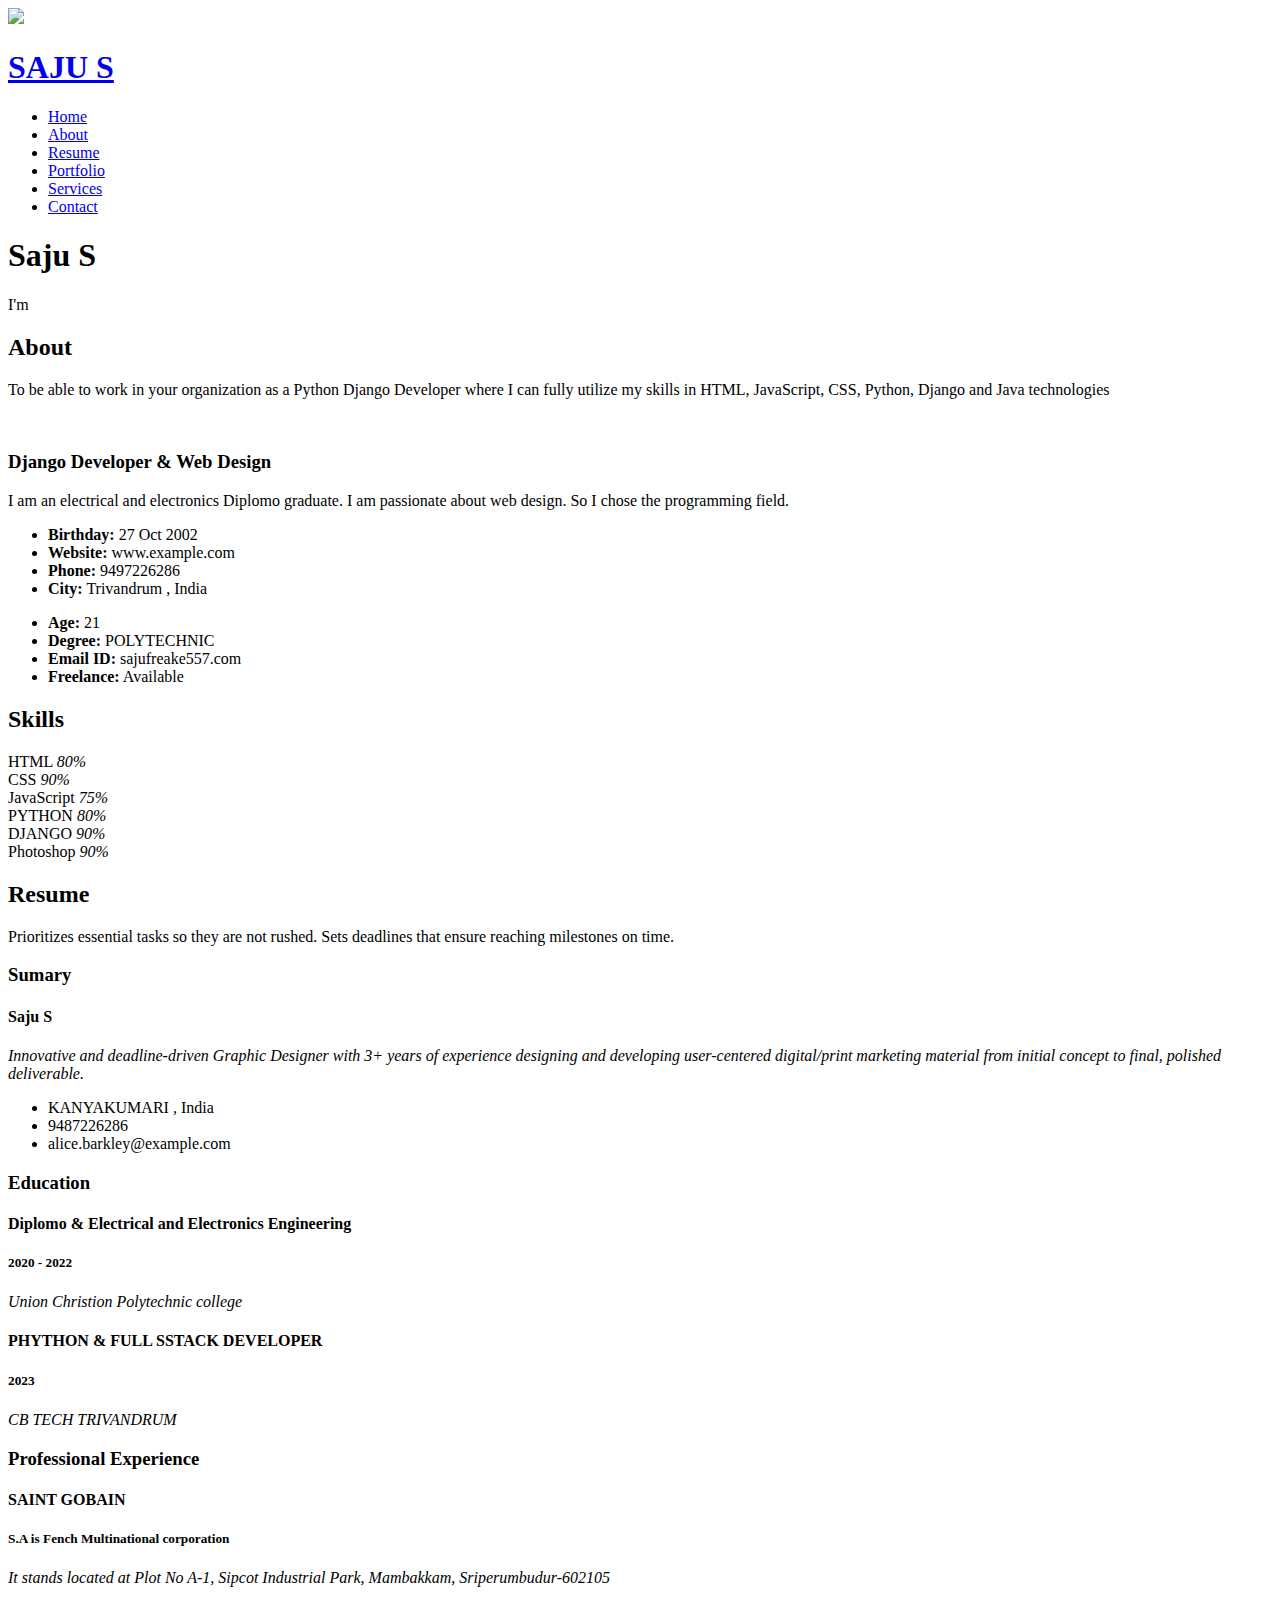
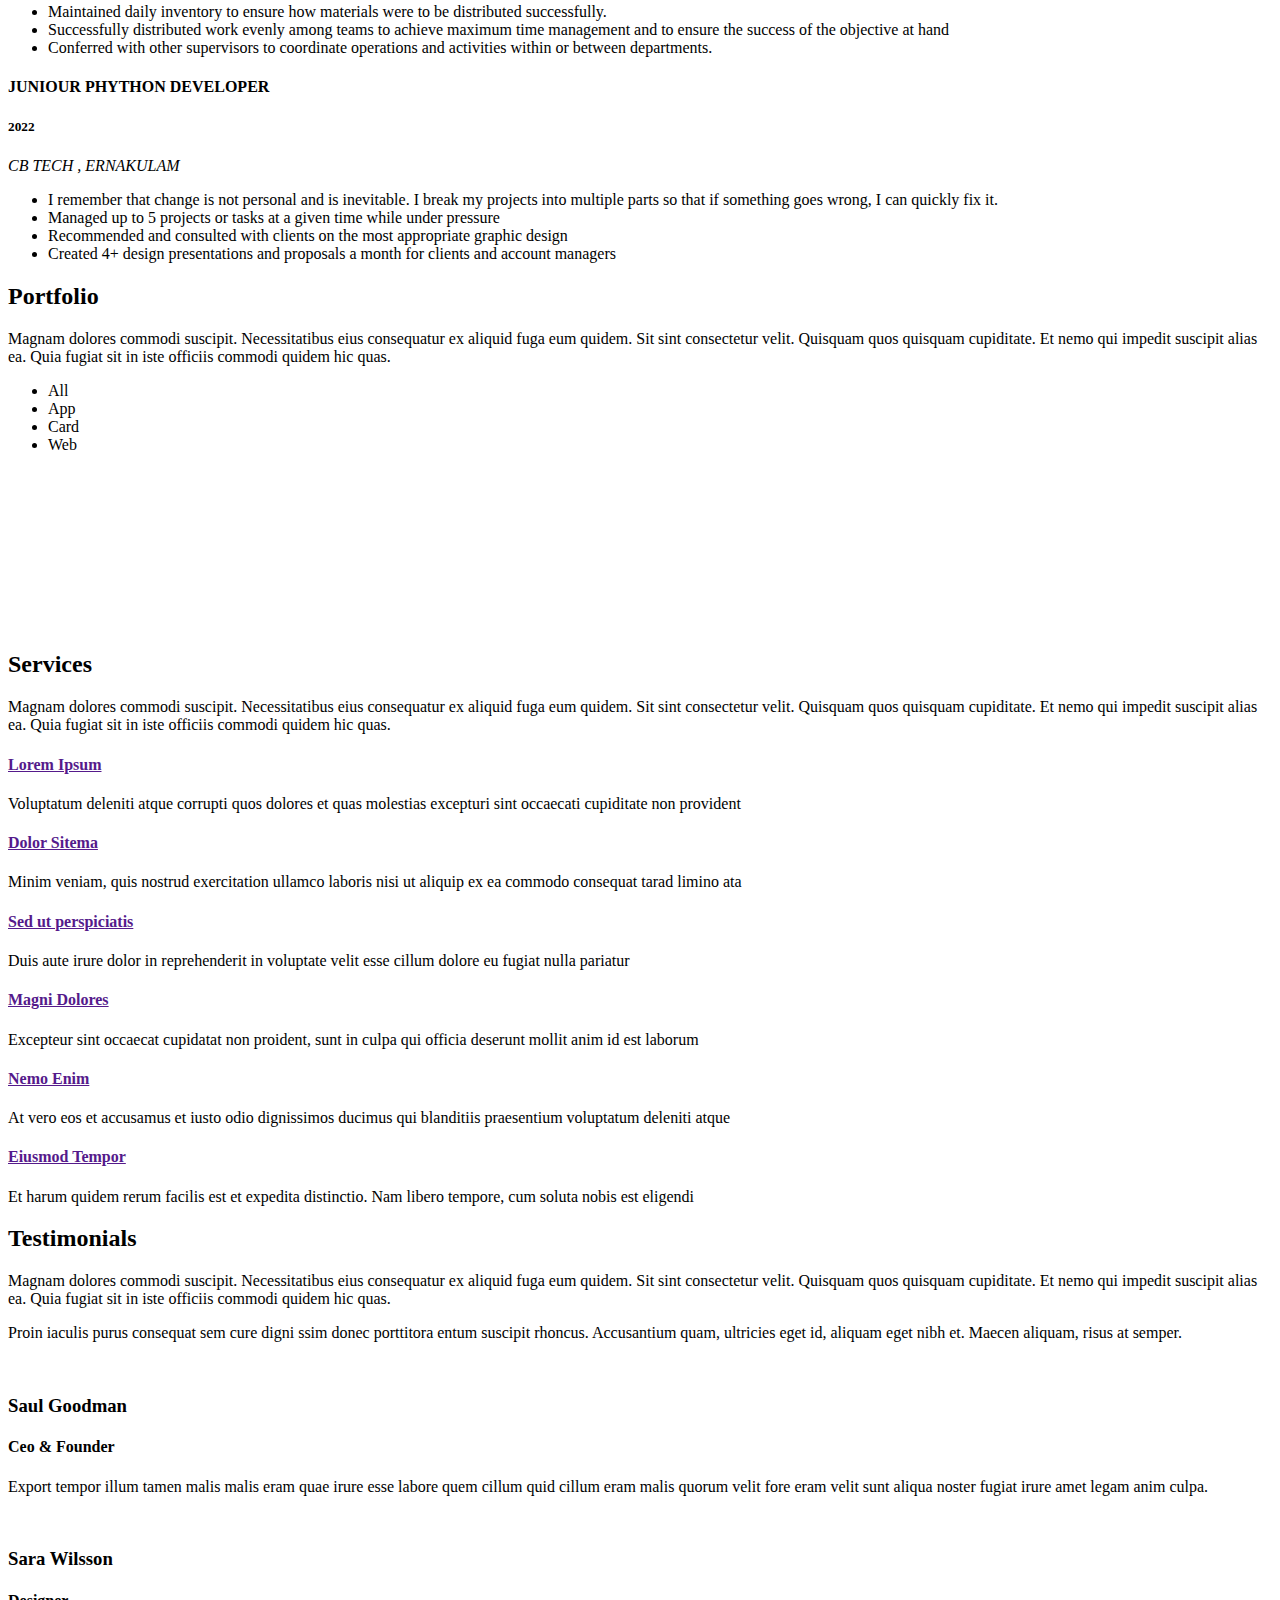
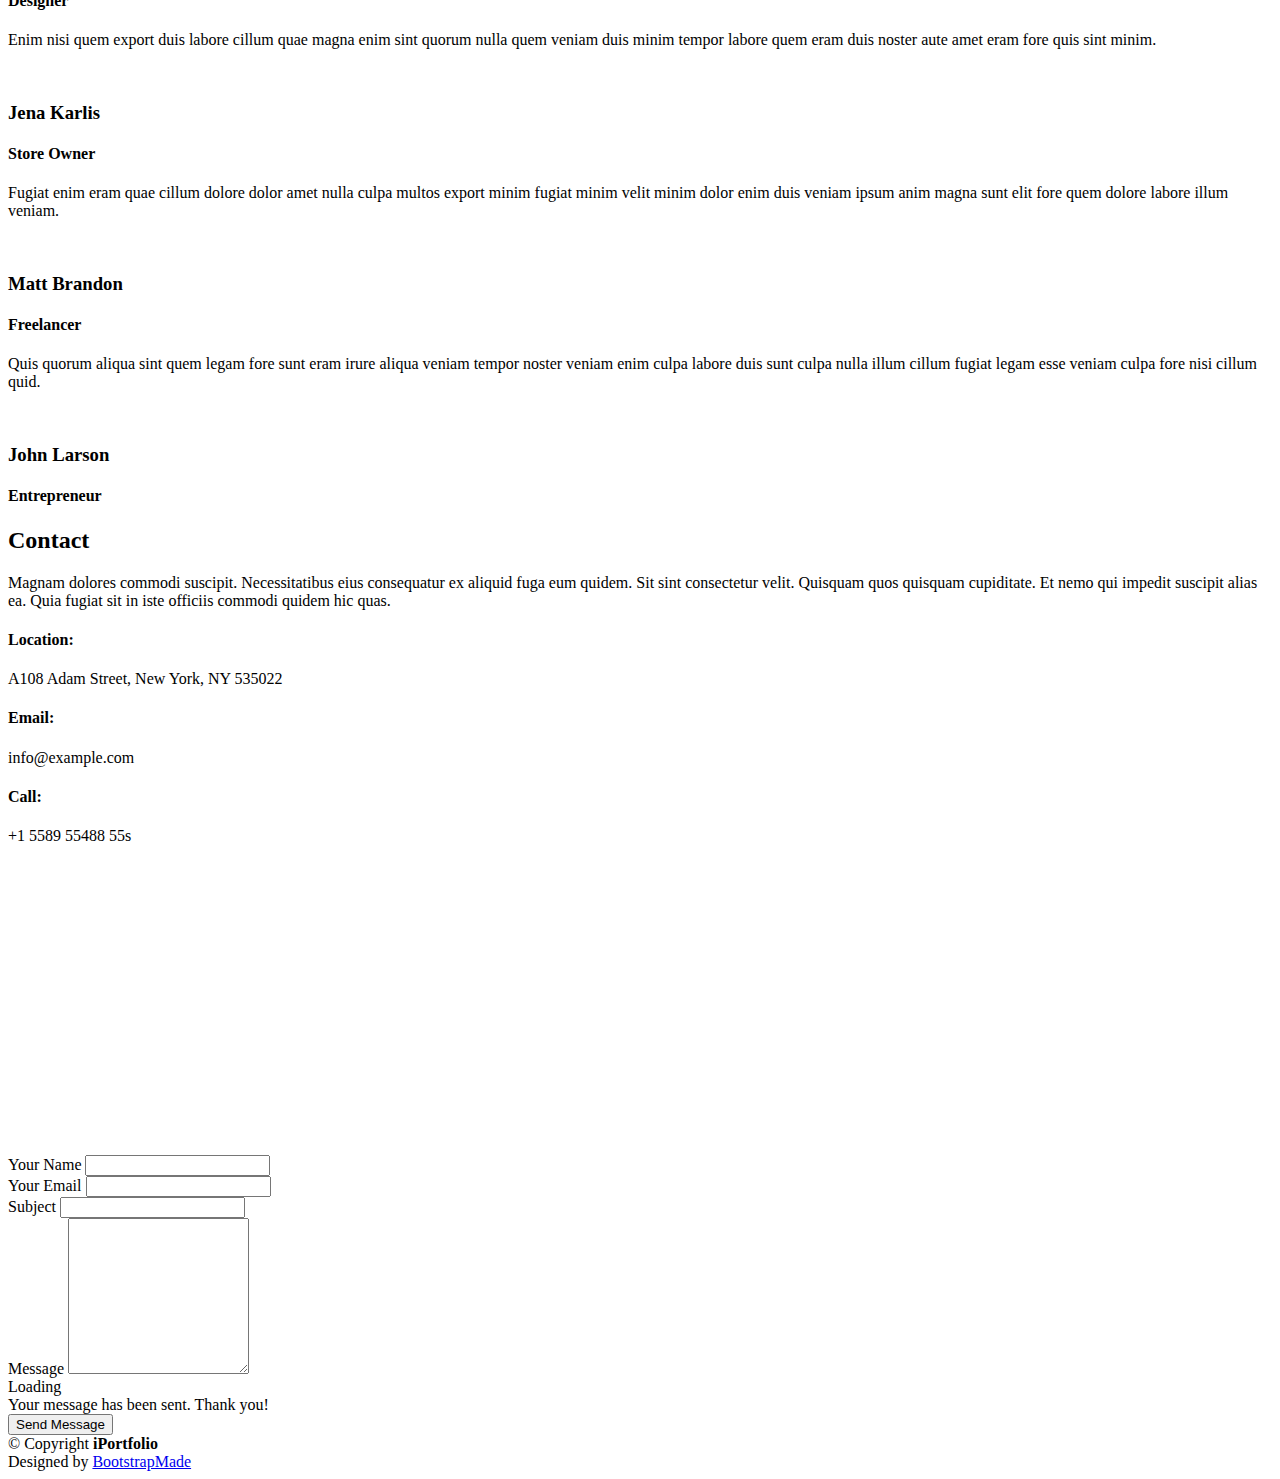
==== index.html @ db59ed8b "Update index.html" ====
<!DOCTYPE html>
<html lang="en">

<head>
  <meta charset="utf-8">
  <meta content="width=device-width, initial-scale=1.0" name="viewport">

  <title>Saju webpage</title>
  <meta content="" name="description">
  <meta content="" name="keywords">

  <!-- Favicons -->
  <link href="assets/img/favicon.png" rel="icon">
  <link href="assets/img/apple-touch-icon.png" rel="apple-touch-icon">

  <!-- Google Fonts -->
  <link href="https://fonts.googleapis.com/css?family=Open+Sans:300,300i,400,400i,600,600i,700,700i|Raleway:300,300i,400,400i,500,500i,600,600i,700,700i|Poppins:300,300i,400,400i,500,500i,600,600i,700,700i" rel="stylesheet">

  <!-- Vendor CSS Files -->
  <link href="assets/vendor/aos/aos.css" rel="stylesheet">
  <link href="assets/vendor/bootstrap/css/bootstrap.min.css" rel="stylesheet">
  <link href="assets/vendor/bootstrap-icons/bootstrap-icons.css" rel="stylesheet">
  <link href="assets/vendor/boxicons/css/boxicons.min.css" rel="stylesheet">
  <link href="assets/vendor/glightbox/css/glightbox.min.css" rel="stylesheet">
  <link href="assets/vendor/swiper/swiper-bundle.min.css" rel="stylesheet">

  <!-- Template Main CSS File -->
  <link href="assets/css/style.css" rel="stylesheet">

  <!-- =======================================================
  * Template Name: iPortfolio
  * Updated: Mar 10 2023 with Bootstrap v5.2.3
  * Template URL: https://bootstrapmade.com/iportfolio-bootstrap-portfolio-websites-template/
  * Author: BootstrapMade.com
  * License: https://bootstrapmade.com/license/
  ======================================================== -->
</head>

<body>

  <!-- ======= Mobile nav toggle button ======= -->
  <i class="bi bi-list mobile-nav-toggle d-xl-none"></i>

  <!-- ======= Header ======= -->
  <header id="header">
    <div class="d-flex flex-column">

      <div class="profile">
        <img src="pic6.jpg" class="img-fluid rounded-circle">
        <h1 class="text-light"><a href="index.html">SAJU S</a></h1>
        <div class="social-links mt-3 text-center">
          <a href="#" class="twitter"><i class="bx bxl-twitter"></i></a>
          <a href="#" class="facebook"><i class="bx bxl-facebook"></i></a>
          <a href="#" class="instagram"><i class="bx bxl-instagram"></i></a>
          <a href="#" class="google-plus"><i class="bx bxl-skype"></i></a>
          <a href="#" class="linkedin"><i class="bx bxl-linkedin"></i></a>
        </div>
      </div>

      <nav id="navbar" class="nav-menu navbar">
        <ul>
          <li><a href="#hero" class="nav-link scrollto active"><i class="bx bx-home"></i> <span>Home</span></a></li>
          <li><a href="#about" class="nav-link scrollto"><i class="bx bx-user"></i> <span>About</span></a></li>
          <li><a href="#resume" class="nav-link scrollto"><i class="bx bx-file-blank"></i> <span>Resume</span></a></li>
          <li><a href="#portfolio" class="nav-link scrollto"><i class="bx bx-book-content"></i> <span>Portfolio</span></a></li>
          <li><a href="#services" class="nav-link scrollto"><i class="bx bx-server"></i> <span>Services</span></a></li>
          <li><a href="#contact" class="nav-link scrollto"><i class="bx bx-envelope"></i> <span>Contact</span></a></li>
        </ul>
      </nav><!-- .nav-menu -->
    </div>
  </header><!-- End Header -->

  <!-- ======= Hero Section ======= -->
  <section id="hero" class="d-flex flex-column justify-content-center align-items-center">
    <div class="hero-container" data-aos="fade-in">
      <h1>Saju S</h1>
      <p>I'm <span class="typed" data-typed-items="Designer, Developer, Freelancer, Photographer"></span></p>
    </div>
  </section><!-- End Hero -->

  <main id="main">

    <!-- ======= About Section ======= -->
    <section id="about" class="about">
      <div class="container">

        <div class="section-title">
          <h2>About</h2>
          <p>To be able to work in your organization as a Python Django Developer where I can fully utilize my skills in HTML, JavaScript, CSS, Python, Django and Java technologies</p></div>

        <div class="row">
          <div class="col-lg-4" data-aos="fade-right">
            <img src="assets/img/img1.JPG" class="img-fluid" alt="">
          </div>
          <div class="col-lg-8 pt-4 pt-lg-0 content" data-aos="fade-left">
            <h3>Django Developer &amp; Web Design </h3>
            <p class="fst-italic">
              I am an electrical and electronics Diplomo graduate. I am passionate about web design. So I chose the programming field.
            </p>
            <div class="row">
              <div class="col-lg-6">
                <ul>
                  <li><i class="bi bi-chevron-right"></i> <strong>Birthday:</strong> <span>27 Oct 2002</span></li>
                  <li><i class="bi bi-chevron-right"></i> <strong>Website:</strong> <span>www.example.com</span></li>
                  <li><i class="bi bi-chevron-right"></i> <strong>Phone:</strong> <span>9497226286</span></li>
                  <li><i class="bi bi-chevron-right"></i> <strong>City:</strong> <span>Trivandrum , India</span></li>
                </ul>
              </div>
              <div class="col-lg-6">
                <ul>
                  <li><i class="bi bi-chevron-right"></i> <strong>Age:</strong> <span>21</span></li>
                  <li><i class="bi bi-chevron-right"></i> <strong>Degree:</strong> <span>POLYTECHNIC</span></li>
                  <li><i class="bi bi-chevron-right"></i> <strong>Email ID:</strong> <span>sajufreake557.com</span></li>
                  <li><i class="bi bi-chevron-right"></i> <strong>Freelance:</strong> <span>Available</span></li>
                </ul>
              </div>
            </div>
          
          </div>
        </div>

      </div>
    </section><!-- End About Section -->

    
    <!-- ======= Skills Section ======= -->
    <section id="skills" class="skills section-bg">
      <div class="container">

        <div class="section-title">
          <h2>Skills</h2>
                    </div>

        <div class="row skills-content">

          <div class="col-lg-6" data-aos="fade-up">

            <div class="progress">
              <span class="skill">HTML <i class="val">80%</i></span>
              <div class="progress-bar-wrap">
                <div class="progress-bar" role="progressbar" aria-valuenow="100" aria-valuemin="0" aria-valuemax="100"></div>
              </div>
            </div>

            <div class="progress">
              <span class="skill">CSS <i class="val">90%</i></span>
              <div class="progress-bar-wrap">
                <div class="progress-bar" role="progressbar" aria-valuenow="90" aria-valuemin="0" aria-valuemax="100"></div>
              </div>
            </div>

            <div class="progress">
              <span class="skill">JavaScript <i class="val">75%</i></span>
              <div class="progress-bar-wrap">
                <div class="progress-bar" role="progressbar" aria-valuenow="75" aria-valuemin="0" aria-valuemax="100"></div>
              </div>
            </div>

          </div>

          <div class="col-lg-6" data-aos="fade-up" data-aos-delay="100">

            <div class="progress">
              <span class="skill">PYTHON <i class="val">80%</i></span>
              <div class="progress-bar-wrap">
                <div class="progress-bar" role="progressbar" aria-valuenow="80" aria-valuemin="0" aria-valuemax="100"></div>
              </div>
            </div>

            <div class="progress">
              <span class="skill">DJANGO <i class="val">90%</i></span>
              <div class="progress-bar-wrap">
                <div class="progress-bar" role="progressbar" aria-valuenow="90" aria-valuemin="0" aria-valuemax="100"></div>
              </div>
            </div>

            <div class="progress">
              <span class="skill">Photoshop <i class="val">90%</i></span>
              <div class="progress-bar-wrap">
                <div class="progress-bar" role="progressbar" aria-valuenow="55" aria-valuemin="0" aria-valuemax="100"></div>
              </div>
            </div>

          </div>

        </div>

      </div>
    </section><!-- End Skills Section -->

    <!-- ======= Resume Section ======= -->
    <section id="resume" class="resume">
      <div class="container">

        <div class="section-title">
          <h2>Resume</h2>
          <p>Prioritizes essential tasks so they are not rushed. Sets deadlines that ensure reaching milestones on time. </p></div>
        <div class="row">
          <div class="col-lg-6" data-aos="fade-up">
            <h3 class="resume-title">Sumary</h3>
            <div class="resume-item pb-0">
              <h4>Saju S</h4>
              <p><em>Innovative and deadline-driven Graphic Designer with 3+ years of experience designing and developing user-centered digital/print marketing material from initial concept to final, polished deliverable.</em></p>
              <ul>
                <li> KANYAKUMARI , India</li>
                <li> 9487226286</li>
                <li>alice.barkley@example.com</li>
              </ul>
            </div>

            <h3 class="resume-title">Education</h3>
            <div class="resume-item">
              <h4> Diplomo &amp; Electrical and Electronics Engineering</h4>
              <h5>2020 - 2022 </h5>
              <p><em>Union Christion Polytechnic college </em></p>
              </div>
            <div class="resume-item">
              <h4>PHYTHON &amp; FULL SSTACK DEVELOPER  </h4>
              <h5>2023</h5>
              <p><em> CB TECH TRIVANDRUM</em></p>
                    </div>
          </div>
          <div class="col-lg-6" data-aos="fade-up" data-aos-delay="100">
            <h3 class="resume-title">Professional Experience</h3>
            <div class="resume-item">
              <h4>SAINT GOBAIN </h4>
              <h5>S.A is Fench Multinational corporation</h5>
              <p><em> It stands located at Plot No A-1, Sipcot Industrial Park, Mambakkam, Sriperumbudur-602105</em></p>
              <ul>
                <li>Maintained daily inventory to ensure how materials were to be distributed successfully.</li>
                <li>Successfully distributed work evenly among teams to achieve maximum time management and to ensure the success of the objective at hand </li>
                <li>Conferred with other supervisors to coordinate operations and activities within or between departments.</li>
              </ul>
            </div>
            <div class="resume-item">
              <h4>JUNIOUR PHYTHON DEVELOPER</h4>
              <h5>2022</h5>
              <p><em>CB TECH , ERNAKULAM </em></p>
              <ul>
                <li>I remember that change is not personal and is inevitable. I break my projects into multiple parts so that if something goes wrong, I can quickly fix it.</li>
                <li>Managed up to 5 projects or tasks at a given time while under pressure</li>
                <li>Recommended and consulted with clients on the most appropriate graphic design</li>
                <li>Created 4+ design presentations and proposals a month for clients and account managers</li>
              </ul>
            </div>
          </div>
        </div>

      </div>
    </section><!-- End Resume Section -->

    <!-- ======= Portfolio Section ======= -->
    <section id="portfolio" class="portfolio section-bg">
      <div class="container">

        <div class="section-title">
          <h2>Portfolio</h2>
          <p>Magnam dolores commodi suscipit. Necessitatibus eius consequatur ex aliquid fuga eum quidem. Sit sint consectetur velit. Quisquam quos quisquam cupiditate. Et nemo qui impedit suscipit alias ea. Quia fugiat sit in iste officiis commodi quidem hic quas.</p>
        </div>

        <div class="row" data-aos="fade-up">
          <div class="col-lg-12 d-flex justify-content-center">
            <ul id="portfolio-flters">
              <li data-filter="*" class="filter-active">All</li>
              <li data-filter=".filter-app">App</li>
              <li data-filter=".filter-card">Card</li>
              <li data-filter=".filter-web">Web</li>
            </ul>
          </div>
        </div>

        <div class="row portfolio-container" data-aos="fade-up" data-aos-delay="100">

          <div class="col-lg-4 col-md-6 portfolio-item filter-app">
            <div class="portfolio-wrap">
              <img src="assets/img/portfolio/portfolio-1.jpg" class="img-fluid" alt="">
              <div class="portfolio-links">
                <a href="assets/img/portfolio/portfolio-1.jpg" data-gallery="portfolioGallery" class="portfolio-lightbox" title="App 1"><i class="bx bx-plus"></i></a>
                <a href="portfolio-details.html" title="More Details"><i class="bx bx-link"></i></a>
              </div>
            </div>
          </div>

          <div class="col-lg-4 col-md-6 portfolio-item filter-web">
            <div class="portfolio-wrap">
              <img src="assets/img/portfolio/portfolio-2.jpg" class="img-fluid" alt="">
              <div class="portfolio-links">
                <a href="assets/img/portfolio/portfolio-2.jpg" data-gallery="portfolioGallery" class="portfolio-lightbox" title="Web 3"><i class="bx bx-plus"></i></a>
                <a href="portfolio-details.html" title="More Details"><i class="bx bx-link"></i></a>
              </div>
            </div>
          </div>

          <div class="col-lg-4 col-md-6 portfolio-item filter-app">
            <div class="portfolio-wrap">
              <img src="assets/img/portfolio/portfolio-3.jpg" class="img-fluid" alt="">
              <div class="portfolio-links">
                <a href="assets/img/portfolio/portfolio-3.jpg" data-gallery="portfolioGallery" class="portfolio-lightbox" title="App 2"><i class="bx bx-plus"></i></a>
                <a href="portfolio-details.html" title="More Details"><i class="bx bx-link"></i></a>
              </div>
            </div>
          </div>

          <div class="col-lg-4 col-md-6 portfolio-item filter-card">
            <div class="portfolio-wrap">
              <img src="assets/img/portfolio/portfolio-4.jpg" class="img-fluid" alt="">
              <div class="portfolio-links">
                <a href="assets/img/portfolio/portfolio-4.jpg" data-gallery="portfolioGallery" class="portfolio-lightbox" title="Card 2"><i class="bx bx-plus"></i></a>
                <a href="portfolio-details.html" title="More Details"><i class="bx bx-link"></i></a>
              </div>
            </div>
          </div>

          <div class="col-lg-4 col-md-6 portfolio-item filter-web">
            <div class="portfolio-wrap">
              <img src="assets/img/portfolio/portfolio-5.jpg" class="img-fluid" alt="">
              <div class="portfolio-links">
                <a href="assets/img/portfolio/portfolio-5.jpg" data-gallery="portfolioGallery" class="portfolio-lightbox" title="Web 2"><i class="bx bx-plus"></i></a>
                <a href="portfolio-details.html" title="More Details"><i class="bx bx-link"></i></a>
              </div>
            </div>
          </div>

          <div class="col-lg-4 col-md-6 portfolio-item filter-app">
            <div class="portfolio-wrap">
              <img src="assets/img/portfolio/portfolio-6.jpg" class="img-fluid" alt="">
              <div class="portfolio-links">
                <a href="assets/img/portfolio/portfolio-6.jpg" data-gallery="portfolioGallery" class="portfolio-lightbox" title="App 3"><i class="bx bx-plus"></i></a>
                <a href="portfolio-details.html" title="More Details"><i class="bx bx-link"></i></a>
              </div>
            </div>
          </div>

          <div class="col-lg-4 col-md-6 portfolio-item filter-card">
            <div class="portfolio-wrap">
              <img src="assets/img/portfolio/portfolio-7.jpg" class="img-fluid" alt="">
              <div class="portfolio-links">
                <a href="assets/img/portfolio/portfolio-7.jpg" data-gallery="portfolioGallery" class="portfolio-lightbox" title="Card 1"><i class="bx bx-plus"></i></a>
                <a href="portfolio-details.html" title="More Details"><i class="bx bx-link"></i></a>
              </div>
            </div>
          </div>

          <div class="col-lg-4 col-md-6 portfolio-item filter-card">
            <div class="portfolio-wrap">
              <img src="assets/img/portfolio/portfolio-8.jpg" class="img-fluid" alt="">
              <div class="portfolio-links">
                <a href="assets/img/portfolio/portfolio-8.jpg" data-gallery="portfolioGallery" class="portfolio-lightbox" title="Card 3"><i class="bx bx-plus"></i></a>
                <a href="portfolio-details.html" title="More Details"><i class="bx bx-link"></i></a>
              </div>
            </div>
          </div>

          <div class="col-lg-4 col-md-6 portfolio-item filter-web">
            <div class="portfolio-wrap">
              <img src="assets/img/portfolio/portfolio-9.jpg" class="img-fluid" alt="">
              <div class="portfolio-links">
                <a href="assets/img/portfolio/portfolio-9.jpg" data-gallery="portfolioGallery" class="portfolio-lightbox" title="Web 3"><i class="bx bx-plus"></i></a>
                <a href="portfolio-details.html" title="More Details"><i class="bx bx-link"></i></a>
              </div>
            </div>
          </div>

        </div>

      </div>
    </section><!-- End Portfolio Section -->

    <!-- ======= Services Section ======= -->
    <section id="services" class="services">
      <div class="container">

        <div class="section-title">
          <h2>Services</h2>
          <p>Magnam dolores commodi suscipit. Necessitatibus eius consequatur ex aliquid fuga eum quidem. Sit sint consectetur velit. Quisquam quos quisquam cupiditate. Et nemo qui impedit suscipit alias ea. Quia fugiat sit in iste officiis commodi quidem hic quas.</p>
        </div>

        <div class="row">
          <div class="col-lg-4 col-md-6 icon-box" data-aos="fade-up">
            <div class="icon"><i class="bi bi-briefcase"></i></div>
            <h4 class="title"><a href="">Lorem Ipsum</a></h4>
            <p class="description">Voluptatum deleniti atque corrupti quos dolores et quas molestias excepturi sint occaecati cupiditate non provident</p>
          </div>
          <div class="col-lg-4 col-md-6 icon-box" data-aos="fade-up" data-aos-delay="100">
            <div class="icon"><i class="bi bi-card-checklist"></i></div>
            <h4 class="title"><a href="">Dolor Sitema</a></h4>
            <p class="description">Minim veniam, quis nostrud exercitation ullamco laboris nisi ut aliquip ex ea commodo consequat tarad limino ata</p>
          </div>
          <div class="col-lg-4 col-md-6 icon-box" data-aos="fade-up" data-aos-delay="200">
            <div class="icon"><i class="bi bi-bar-chart"></i></div>
            <h4 class="title"><a href="">Sed ut perspiciatis</a></h4>
            <p class="description">Duis aute irure dolor in reprehenderit in voluptate velit esse cillum dolore eu fugiat nulla pariatur</p>
          </div>
          <div class="col-lg-4 col-md-6 icon-box" data-aos="fade-up" data-aos-delay="300">
            <div class="icon"><i class="bi bi-binoculars"></i></div>
            <h4 class="title"><a href="">Magni Dolores</a></h4>
            <p class="description">Excepteur sint occaecat cupidatat non proident, sunt in culpa qui officia deserunt mollit anim id est laborum</p>
          </div>
          <div class="col-lg-4 col-md-6 icon-box" data-aos="fade-up" data-aos-delay="400">
            <div class="icon"><i class="bi bi-brightness-high"></i></div>
            <h4 class="title"><a href="">Nemo Enim</a></h4>
            <p class="description">At vero eos et accusamus et iusto odio dignissimos ducimus qui blanditiis praesentium voluptatum deleniti atque</p>
          </div>
          <div class="col-lg-4 col-md-6 icon-box" data-aos="fade-up" data-aos-delay="500">
            <div class="icon"><i class="bi bi-calendar4-week"></i></div>
            <h4 class="title"><a href="">Eiusmod Tempor</a></h4>
            <p class="description">Et harum quidem rerum facilis est et expedita distinctio. Nam libero tempore, cum soluta nobis est eligendi</p>
          </div>
        </div>

      </div>
    </section><!-- End Services Section -->

    <!-- ======= Testimonials Section ======= -->
    <section id="testimonials" class="testimonials section-bg">
      <div class="container">

        <div class="section-title">
          <h2>Testimonials</h2>
          <p>Magnam dolores commodi suscipit. Necessitatibus eius consequatur ex aliquid fuga eum quidem. Sit sint consectetur velit. Quisquam quos quisquam cupiditate. Et nemo qui impedit suscipit alias ea. Quia fugiat sit in iste officiis commodi quidem hic quas.</p>
        </div>

        <div class="testimonials-slider swiper" data-aos="fade-up" data-aos-delay="100">
          <div class="swiper-wrapper">

            <div class="swiper-slide">
              <div class="testimonial-item" data-aos="fade-up">
                <p>
                  <i class="bx bxs-quote-alt-left quote-icon-left"></i>
                  Proin iaculis purus consequat sem cure digni ssim donec porttitora entum suscipit rhoncus. Accusantium quam, ultricies eget id, aliquam eget nibh et. Maecen aliquam, risus at semper.
                  <i class="bx bxs-quote-alt-right quote-icon-right"></i>
                </p>
                <img src="assets/img/testimonials/testimonials-1.jpg" class="testimonial-img" alt="">
                <h3>Saul Goodman</h3>
                <h4>Ceo &amp; Founder</h4>
              </div>
            </div><!-- End testimonial item -->

            <div class="swiper-slide">
              <div class="testimonial-item" data-aos="fade-up" data-aos-delay="100">
                <p>
                  <i class="bx bxs-quote-alt-left quote-icon-left"></i>
                  Export tempor illum tamen malis malis eram quae irure esse labore quem cillum quid cillum eram malis quorum velit fore eram velit sunt aliqua noster fugiat irure amet legam anim culpa.
                  <i class="bx bxs-quote-alt-right quote-icon-right"></i>
                </p>
                <img src="assets/img/testimonials/testimonials-2.jpg" class="testimonial-img" alt="">
                <h3>Sara Wilsson</h3>
                <h4>Designer</h4>
              </div>
            </div><!-- End testimonial item -->

            <div class="swiper-slide">
              <div class="testimonial-item" data-aos="fade-up" data-aos-delay="200">
                <p>
                  <i class="bx bxs-quote-alt-left quote-icon-left"></i>
                  Enim nisi quem export duis labore cillum quae magna enim sint quorum nulla quem veniam duis minim tempor labore quem eram duis noster aute amet eram fore quis sint minim.
                  <i class="bx bxs-quote-alt-right quote-icon-right"></i>
                </p>
                <img src="assets/img/testimonials/testimonials-3.jpg" class="testimonial-img" alt="">
                <h3>Jena Karlis</h3>
                <h4>Store Owner</h4>
              </div>
            </div><!-- End testimonial item -->

            <div class="swiper-slide">
              <div class="testimonial-item" data-aos="fade-up" data-aos-delay="300">
                <p>
                  <i class="bx bxs-quote-alt-left quote-icon-left"></i>
                  Fugiat enim eram quae cillum dolore dolor amet nulla culpa multos export minim fugiat minim velit minim dolor enim duis veniam ipsum anim magna sunt elit fore quem dolore labore illum veniam.
                  <i class="bx bxs-quote-alt-right quote-icon-right"></i>
                </p>
                <img src="assets/img/testimonials/testimonials-4.jpg" class="testimonial-img" alt="">
                <h3>Matt Brandon</h3>
                <h4>Freelancer</h4>
              </div>
            </div><!-- End testimonial item -->

            <div class="swiper-slide">
              <div class="testimonial-item" data-aos="fade-up" data-aos-delay="400">
                <p>
                  <i class="bx bxs-quote-alt-left quote-icon-left"></i>
                  Quis quorum aliqua sint quem legam fore sunt eram irure aliqua veniam tempor noster veniam enim culpa labore duis sunt culpa nulla illum cillum fugiat legam esse veniam culpa fore nisi cillum quid.
                  <i class="bx bxs-quote-alt-right quote-icon-right"></i>
                </p>
                <img src="assets/img/testimonials/testimonials-5.jpg" class="testimonial-img" alt="">
                <h3>John Larson</h3>
                <h4>Entrepreneur</h4>
              </div>
            </div><!-- End testimonial item -->

          </div>
          <div class="swiper-pagination"></div>
        </div>

      </div>
    </section><!-- End Testimonials Section -->

    <!-- ======= Contact Section ======= -->
    <section id="contact" class="contact">
      <div class="container">

        <div class="section-title">
          <h2>Contact</h2>
          <p>Magnam dolores commodi suscipit. Necessitatibus eius consequatur ex aliquid fuga eum quidem. Sit sint consectetur velit. Quisquam quos quisquam cupiditate. Et nemo qui impedit suscipit alias ea. Quia fugiat sit in iste officiis commodi quidem hic quas.</p>
        </div>

        <div class="row" data-aos="fade-in">

          <div class="col-lg-5 d-flex align-items-stretch">
            <div class="info">
              <div class="address">
                <i class="bi bi-geo-alt"></i>
                <h4>Location:</h4>
                <p>A108 Adam Street, New York, NY 535022</p>
              </div>

              <div class="email">
                <i class="bi bi-envelope"></i>
                <h4>Email:</h4>
                <p>info@example.com</p>
              </div>

              <div class="phone">
                <i class="bi bi-phone"></i>
                <h4>Call:</h4>
                <p>+1 5589 55488 55s</p>
              </div>

              <iframe src="https://www.google.com/maps/embed?pb=!1m14!1m8!1m3!1d12097.433213460943!2d-74.0062269!3d40.7101282!3m2!1i1024!2i768!4f13.1!3m3!1m2!1s0x0%3A0xb89d1fe6bc499443!2sDowntown+Conference+Center!5e0!3m2!1smk!2sbg!4v1539943755621" frameborder="0" style="border:0; width: 100%; height: 290px;" allowfullscreen></iframe>
            </div>

          </div>

          <div class="col-lg-7 mt-5 mt-lg-0 d-flex align-items-stretch">
            <form action="forms/contact.php" method="post" role="form" class="php-email-form">
              <div class="row">
                <div class="form-group col-md-6">
                  <label for="name">Your Name</label>
                  <input type="text" name="name" class="form-control" id="name" required>
                </div>
                <div class="form-group col-md-6">
                  <label for="name">Your Email</label>
                  <input type="email" class="form-control" name="email" id="email" required>
                </div>
              </div>
              <div class="form-group">
                <label for="name">Subject</label>
                <input type="text" class="form-control" name="subject" id="subject" required>
              </div>
              <div class="form-group">
                <label for="name">Message</label>
                <textarea class="form-control" name="message" rows="10" required></textarea>
              </div>
              <div class="my-3">
                <div class="loading">Loading</div>
                <div class="error-message"></div>
                <div class="sent-message">Your message has been sent. Thank you!</div>
              </div>
              <div class="text-center"><button type="submit">Send Message</button></div>
            </form>
          </div>

        </div>

      </div>
    </section><!-- End Contact Section -->

  </main><!-- End #main -->

  <!-- ======= Footer ======= -->
  <footer id="footer">
    <div class="container">
      <div class="copyright">
        &copy; Copyright <strong><span>iPortfolio</span></strong>
      </div>
      <div class="credits">
        <!-- All the links in the footer should remain intact. -->
        <!-- You can delete the links only if you purchased the pro version. -->
        <!-- Licensing information: https://bootstrapmade.com/license/ -->
        <!-- Purchase the pro version with working PHP/AJAX contact form: https://bootstrapmade.com/iportfolio-bootstrap-portfolio-websites-template/ -->
        Designed by <a href="https://bootstrapmade.com/">BootstrapMade</a>
      </div>
    </div>
  </footer><!-- End  Footer -->

  <a href="#" class="back-to-top d-flex align-items-center justify-content-center"><i class="bi bi-arrow-up-short"></i></a>

  <!-- Vendor JS Files -->
  <script src="assets/vendor/purecounter/purecounter_vanilla.js"></script>
  <script src="assets/vendor/aos/aos.js"></script>
  <script src="assets/vendor/bootstrap/js/bootstrap.bundle.min.js"></script>
  <script src="assets/vendor/glightbox/js/glightbox.min.js"></script>
  <script src="assets/vendor/isotope-layout/isotope.pkgd.min.js"></script>
  <script src="assets/vendor/swiper/swiper-bundle.min.js"></script>
  <script src="assets/vendor/typed.js/typed.min.js"></script>
  <script src="assets/vendor/waypoints/noframework.waypoints.js"></script>
  <script src="assets/vendor/php-email-form/validate.js"></script>

  <!-- Template Main JS File -->
  <script src="assets/js/main.js"></script>

</body>

</html>
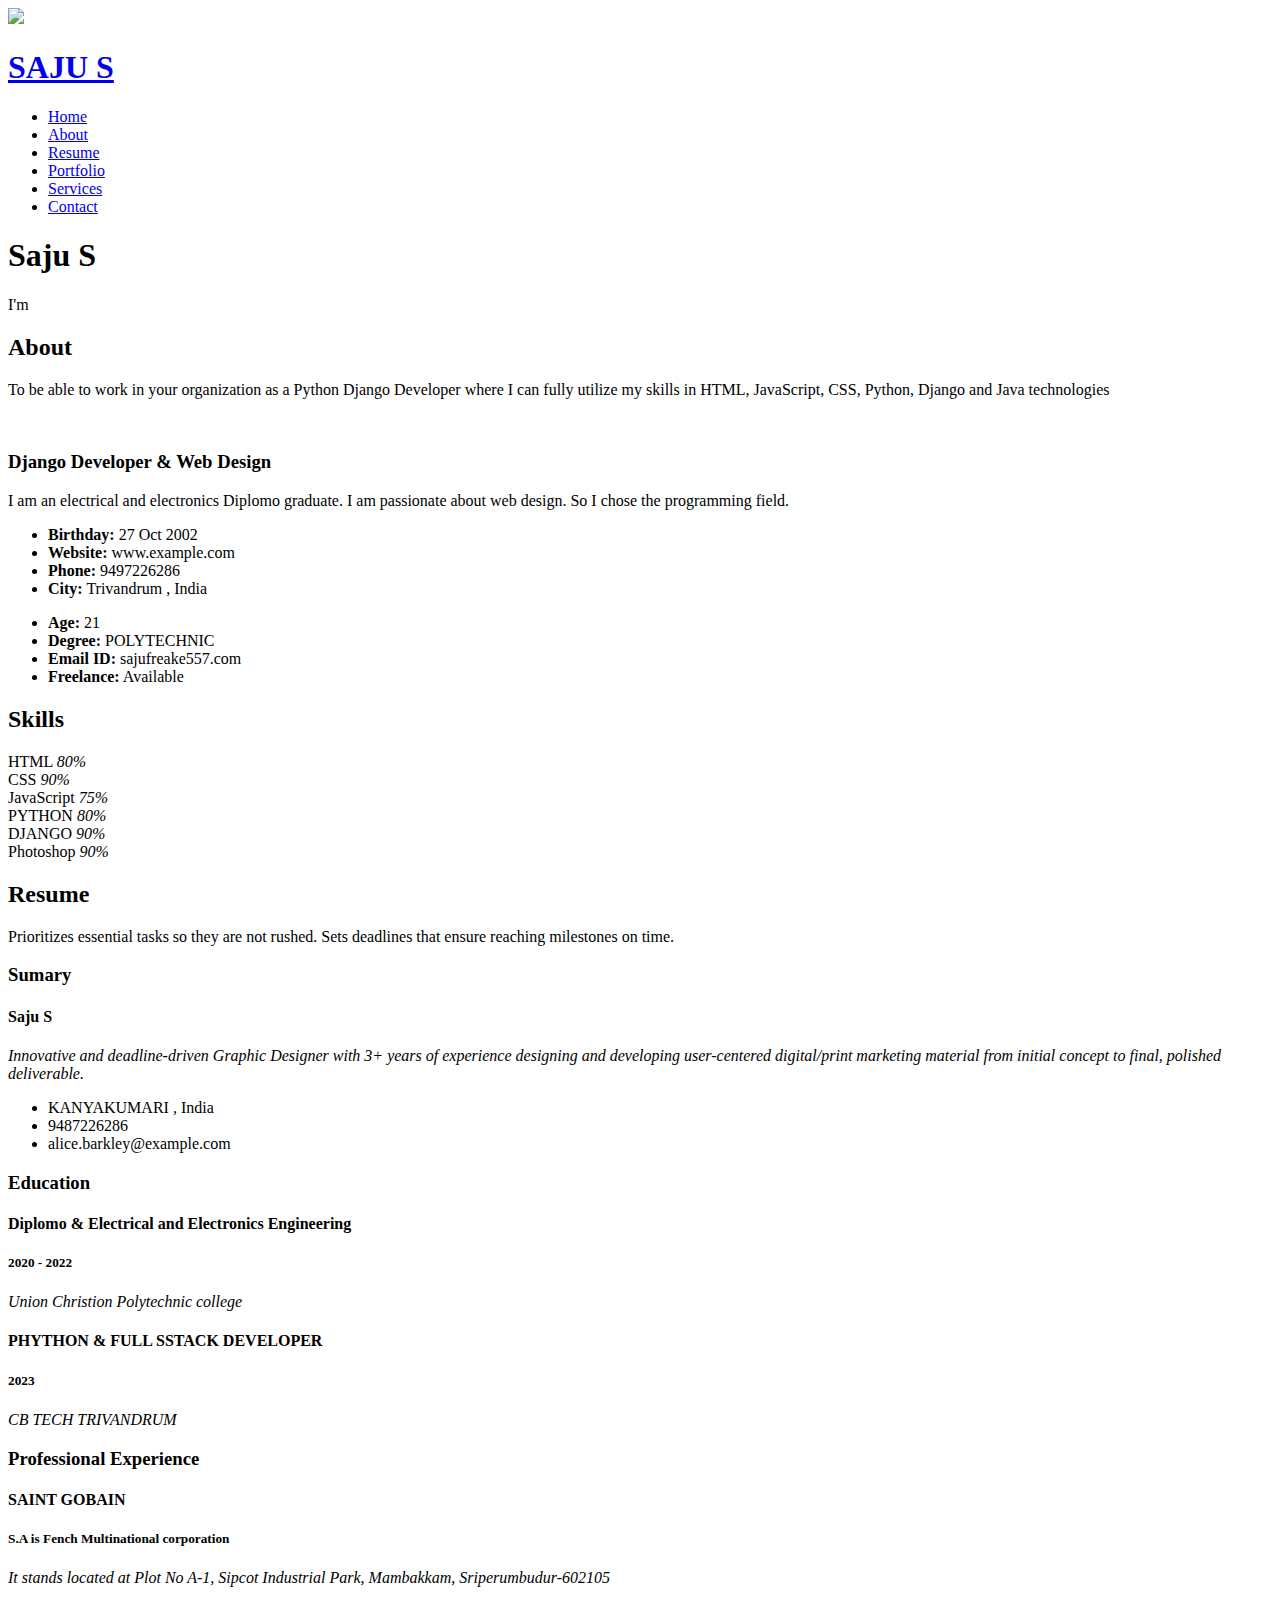
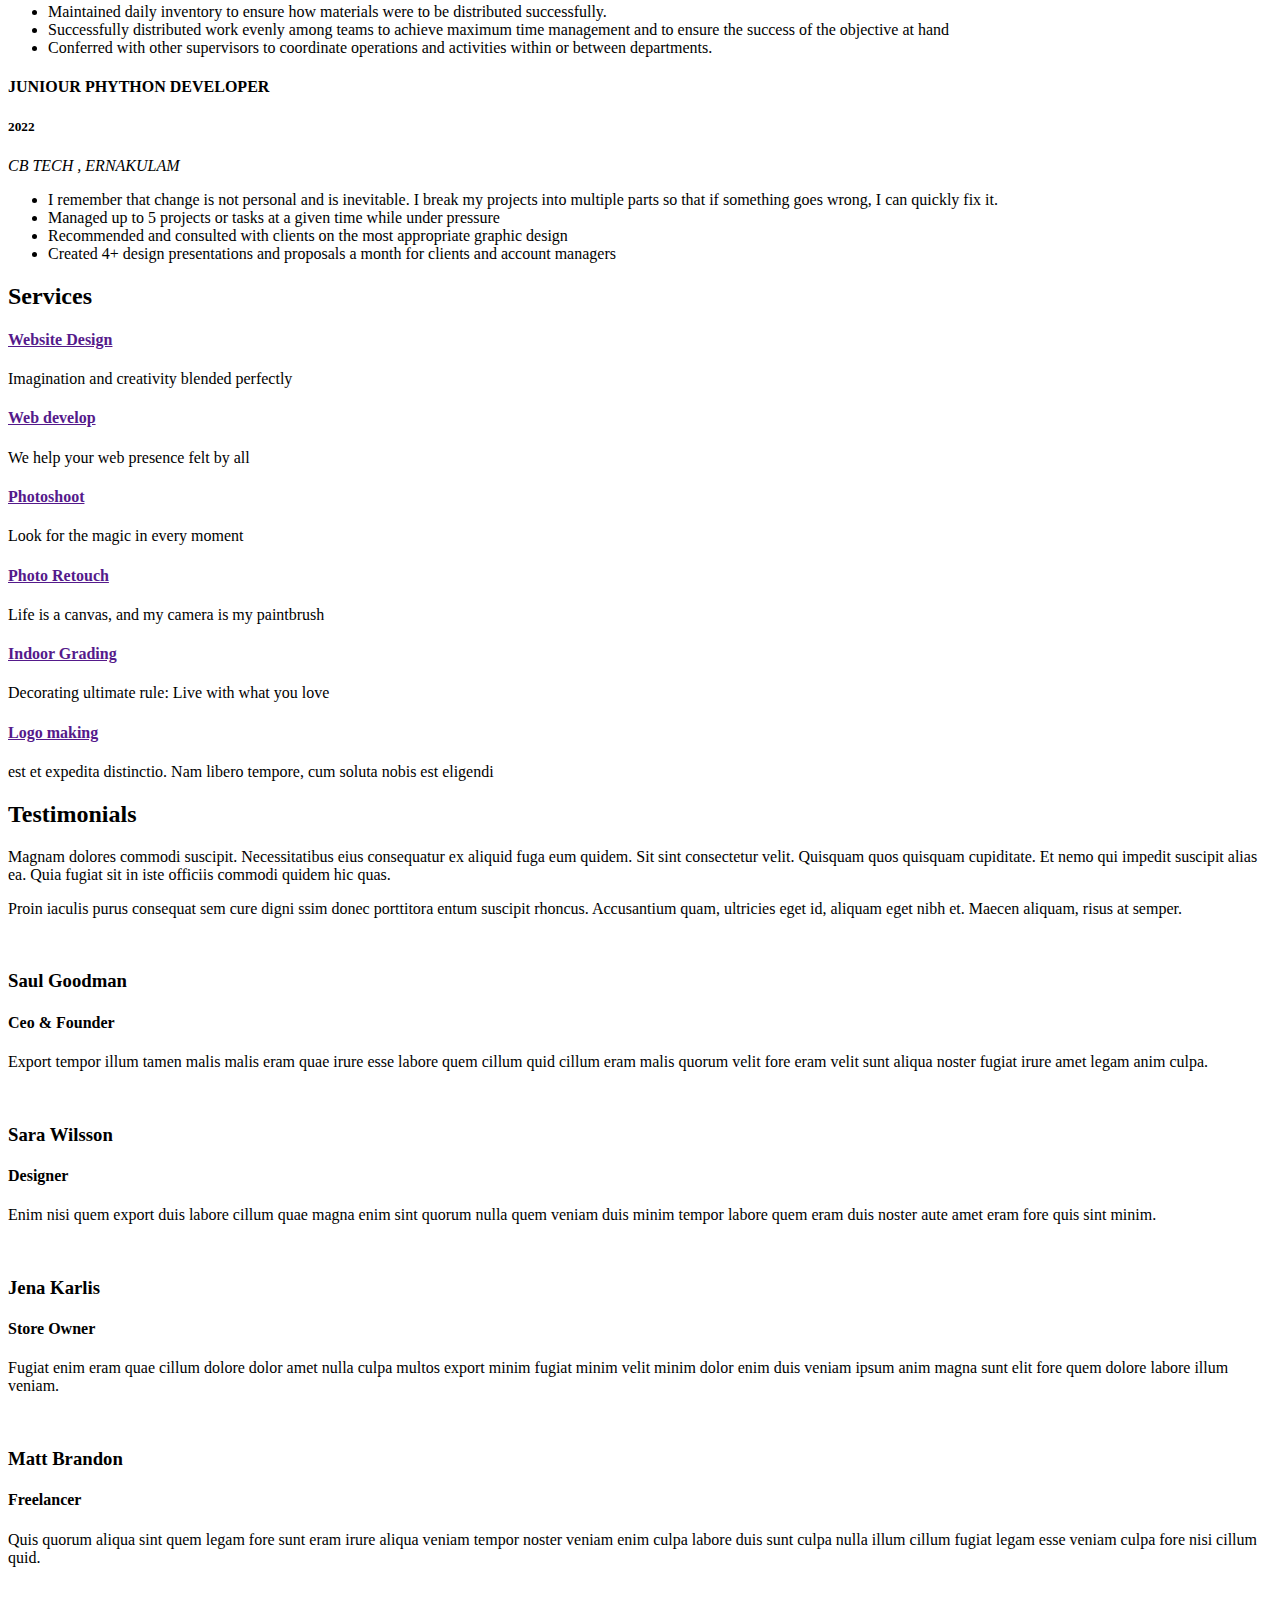
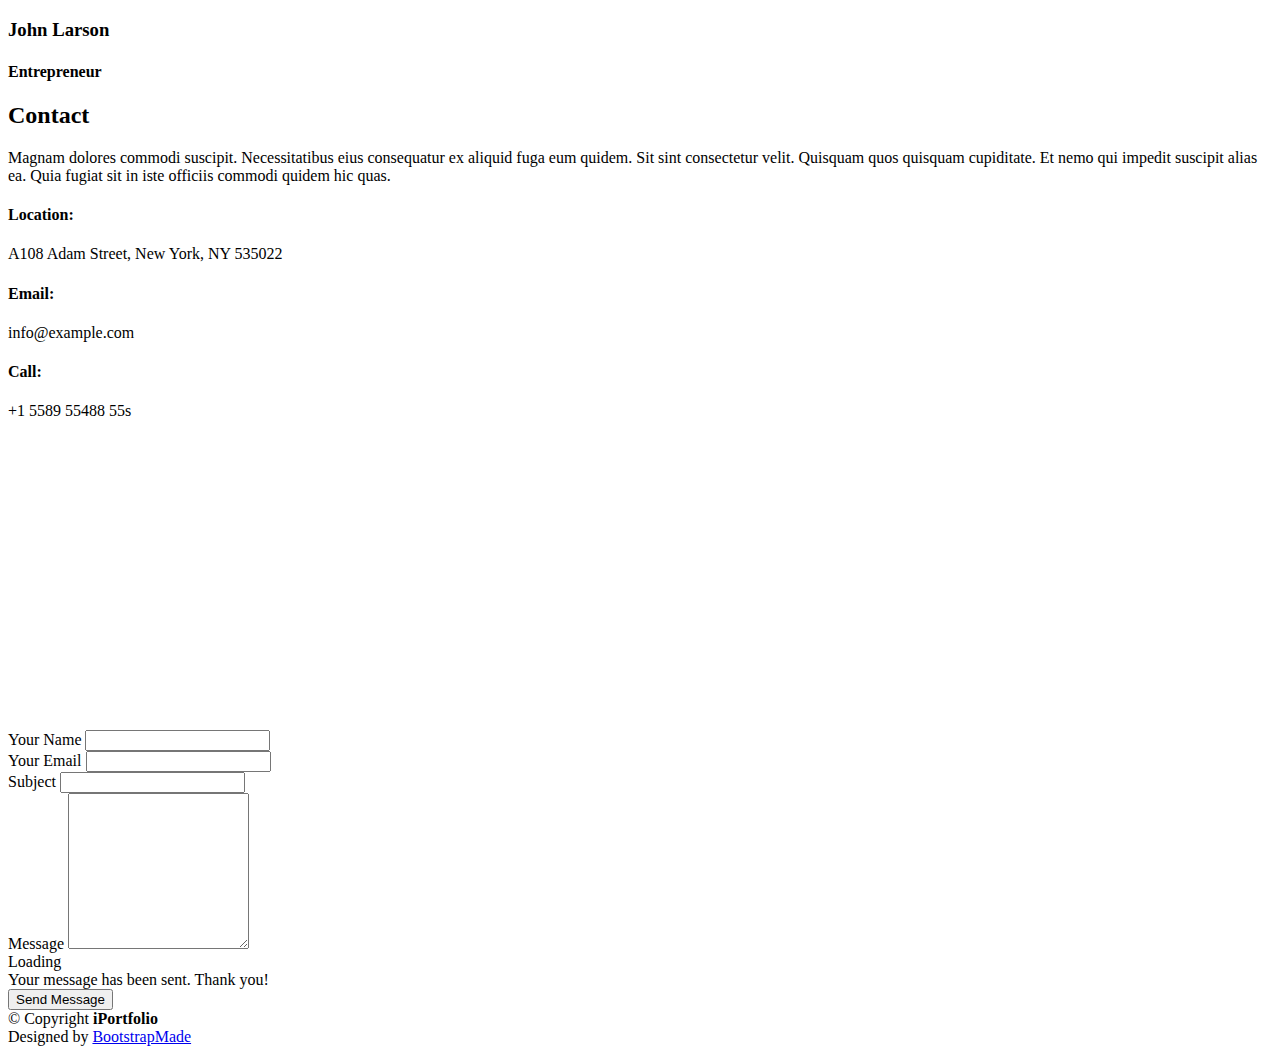
==== commit eb544556: "Update index.html" ====
--- a/index.html
+++ b/index.html
@@ -249,167 +249,51 @@
       </div>
     </section><!-- End Resume Section -->
 
-    <!-- ======= Portfolio Section ======= -->
-    <section id="portfolio" class="portfolio section-bg">
-      <div class="container">
-
-        <div class="section-title">
-          <h2>Portfolio</h2>
-          <p>Magnam dolores commodi suscipit. Necessitatibus eius consequatur ex aliquid fuga eum quidem. Sit sint consectetur velit. Quisquam quos quisquam cupiditate. Et nemo qui impedit suscipit alias ea. Quia fugiat sit in iste officiis commodi quidem hic quas.</p>
-        </div>
-
-        <div class="row" data-aos="fade-up">
-          <div class="col-lg-12 d-flex justify-content-center">
-            <ul id="portfolio-flters">
-              <li data-filter="*" class="filter-active">All</li>
-              <li data-filter=".filter-app">App</li>
-              <li data-filter=".filter-card">Card</li>
-              <li data-filter=".filter-web">Web</li>
-            </ul>
-          </div>
-        </div>
-
-        <div class="row portfolio-container" data-aos="fade-up" data-aos-delay="100">
-
-          <div class="col-lg-4 col-md-6 portfolio-item filter-app">
-            <div class="portfolio-wrap">
-              <img src="assets/img/portfolio/portfolio-1.jpg" class="img-fluid" alt="">
-              <div class="portfolio-links">
-                <a href="assets/img/portfolio/portfolio-1.jpg" data-gallery="portfolioGallery" class="portfolio-lightbox" title="App 1"><i class="bx bx-plus"></i></a>
-                <a href="portfolio-details.html" title="More Details"><i class="bx bx-link"></i></a>
-              </div>
-            </div>
-          </div>
-
-          <div class="col-lg-4 col-md-6 portfolio-item filter-web">
-            <div class="portfolio-wrap">
-              <img src="assets/img/portfolio/portfolio-2.jpg" class="img-fluid" alt="">
-              <div class="portfolio-links">
-                <a href="assets/img/portfolio/portfolio-2.jpg" data-gallery="portfolioGallery" class="portfolio-lightbox" title="Web 3"><i class="bx bx-plus"></i></a>
-                <a href="portfolio-details.html" title="More Details"><i class="bx bx-link"></i></a>
-              </div>
-            </div>
-          </div>
-
-          <div class="col-lg-4 col-md-6 portfolio-item filter-app">
-            <div class="portfolio-wrap">
-              <img src="assets/img/portfolio/portfolio-3.jpg" class="img-fluid" alt="">
-              <div class="portfolio-links">
-                <a href="assets/img/portfolio/portfolio-3.jpg" data-gallery="portfolioGallery" class="portfolio-lightbox" title="App 2"><i class="bx bx-plus"></i></a>
-                <a href="portfolio-details.html" title="More Details"><i class="bx bx-link"></i></a>
-              </div>
-            </div>
-          </div>
-
-          <div class="col-lg-4 col-md-6 portfolio-item filter-card">
-            <div class="portfolio-wrap">
-              <img src="assets/img/portfolio/portfolio-4.jpg" class="img-fluid" alt="">
-              <div class="portfolio-links">
-                <a href="assets/img/portfolio/portfolio-4.jpg" data-gallery="portfolioGallery" class="portfolio-lightbox" title="Card 2"><i class="bx bx-plus"></i></a>
-                <a href="portfolio-details.html" title="More Details"><i class="bx bx-link"></i></a>
-              </div>
-            </div>
-          </div>
-
-          <div class="col-lg-4 col-md-6 portfolio-item filter-web">
-            <div class="portfolio-wrap">
-              <img src="assets/img/portfolio/portfolio-5.jpg" class="img-fluid" alt="">
-              <div class="portfolio-links">
-                <a href="assets/img/portfolio/portfolio-5.jpg" data-gallery="portfolioGallery" class="portfolio-lightbox" title="Web 2"><i class="bx bx-plus"></i></a>
-                <a href="portfolio-details.html" title="More Details"><i class="bx bx-link"></i></a>
-              </div>
-            </div>
-          </div>
-
-          <div class="col-lg-4 col-md-6 portfolio-item filter-app">
-            <div class="portfolio-wrap">
-              <img src="assets/img/portfolio/portfolio-6.jpg" class="img-fluid" alt="">
-              <div class="portfolio-links">
-                <a href="assets/img/portfolio/portfolio-6.jpg" data-gallery="portfolioGallery" class="portfolio-lightbox" title="App 3"><i class="bx bx-plus"></i></a>
-                <a href="portfolio-details.html" title="More Details"><i class="bx bx-link"></i></a>
-              </div>
-            </div>
-          </div>
-
-          <div class="col-lg-4 col-md-6 portfolio-item filter-card">
-            <div class="portfolio-wrap">
-              <img src="assets/img/portfolio/portfolio-7.jpg" class="img-fluid" alt="">
-              <div class="portfolio-links">
-                <a href="assets/img/portfolio/portfolio-7.jpg" data-gallery="portfolioGallery" class="portfolio-lightbox" title="Card 1"><i class="bx bx-plus"></i></a>
-                <a href="portfolio-details.html" title="More Details"><i class="bx bx-link"></i></a>
-              </div>
-            </div>
-          </div>
-
-          <div class="col-lg-4 col-md-6 portfolio-item filter-card">
-            <div class="portfolio-wrap">
-              <img src="assets/img/portfolio/portfolio-8.jpg" class="img-fluid" alt="">
-              <div class="portfolio-links">
-                <a href="assets/img/portfolio/portfolio-8.jpg" data-gallery="portfolioGallery" class="portfolio-lightbox" title="Card 3"><i class="bx bx-plus"></i></a>
-                <a href="portfolio-details.html" title="More Details"><i class="bx bx-link"></i></a>
-              </div>
-            </div>
-          </div>
-
-          <div class="col-lg-4 col-md-6 portfolio-item filter-web">
-            <div class="portfolio-wrap">
-              <img src="assets/img/portfolio/portfolio-9.jpg" class="img-fluid" alt="">
-              <div class="portfolio-links">
-                <a href="assets/img/portfolio/portfolio-9.jpg" data-gallery="portfolioGallery" class="portfolio-lightbox" title="Web 3"><i class="bx bx-plus"></i></a>
-                <a href="portfolio-details.html" title="More Details"><i class="bx bx-link"></i></a>
-              </div>
-            </div>
-          </div>
-
-        </div>
-
-      </div>
-    </section><!-- End Portfolio Section -->
-
-    <!-- ======= Services Section ======= -->
+   
+      <!-- ======= Services Section ======= -->
     <section id="services" class="services">
       <div class="container">
 
         <div class="section-title">
           <h2>Services</h2>
-          <p>Magnam dolores commodi suscipit. Necessitatibus eius consequatur ex aliquid fuga eum quidem. Sit sint consectetur velit. Quisquam quos quisquam cupiditate. Et nemo qui impedit suscipit alias ea. Quia fugiat sit in iste officiis commodi quidem hic quas.</p>
-        </div>
-
-        <div class="row">
+            </div>
+         <div class="row">
           <div class="col-lg-4 col-md-6 icon-box" data-aos="fade-up">
             <div class="icon"><i class="bi bi-briefcase"></i></div>
-            <h4 class="title"><a href="">Lorem Ipsum</a></h4>
-            <p class="description">Voluptatum deleniti atque corrupti quos dolores et quas molestias excepturi sint occaecati cupiditate non provident</p>
+            <h4 class="title"><a href="">Website Design</a></h4>
+            <p class="description">Imagination and creativity blended perfectly</p>
           </div>
           <div class="col-lg-4 col-md-6 icon-box" data-aos="fade-up" data-aos-delay="100">
             <div class="icon"><i class="bi bi-card-checklist"></i></div>
-            <h4 class="title"><a href="">Dolor Sitema</a></h4>
-            <p class="description">Minim veniam, quis nostrud exercitation ullamco laboris nisi ut aliquip ex ea commodo consequat tarad limino ata</p>
+            <h4 class="title"><a href="">Web develop</a></h4>
+            <p class="description">We help your web presence felt by all</p>
           </div>
           <div class="col-lg-4 col-md-6 icon-box" data-aos="fade-up" data-aos-delay="200">
             <div class="icon"><i class="bi bi-bar-chart"></i></div>
-            <h4 class="title"><a href="">Sed ut perspiciatis</a></h4>
-            <p class="description">Duis aute irure dolor in reprehenderit in voluptate velit esse cillum dolore eu fugiat nulla pariatur</p>
+            <h4 class="title"><a href="">Photoshoot</a></h4>
+            <p class="description">Look for the magic in every moment </p>
           </div>
           <div class="col-lg-4 col-md-6 icon-box" data-aos="fade-up" data-aos-delay="300">
             <div class="icon"><i class="bi bi-binoculars"></i></div>
-            <h4 class="title"><a href="">Magni Dolores</a></h4>
-            <p class="description">Excepteur sint occaecat cupidatat non proident, sunt in culpa qui officia deserunt mollit anim id est laborum</p>
+            <h4 class="title"><a href="">Photo Retouch</a></h4>
+            <p class="description">Life is a canvas, and my camera is my paintbrush</p>
           </div>
           <div class="col-lg-4 col-md-6 icon-box" data-aos="fade-up" data-aos-delay="400">
             <div class="icon"><i class="bi bi-brightness-high"></i></div>
-            <h4 class="title"><a href="">Nemo Enim</a></h4>
-            <p class="description">At vero eos et accusamus et iusto odio dignissimos ducimus qui blanditiis praesentium voluptatum deleniti atque</p>
+            <h4 class="title"><a href="">Indoor Grading</a></h4>
+            <p class="description">Decorating ultimate rule: Live with what you love</p>
           </div>
           <div class="col-lg-4 col-md-6 icon-box" data-aos="fade-up" data-aos-delay="500">
             <div class="icon"><i class="bi bi-calendar4-week"></i></div>
-            <h4 class="title"><a href="">Eiusmod Tempor</a></h4>
-            <p class="description">Et harum quidem rerum facilis est et expedita distinctio. Nam libero tempore, cum soluta nobis est eligendi</p>
-          </div>
-        </div>
-
-      </div>
-    </section><!-- End Services Section -->
+            <h4 class="title"><a href="">Logo making</a></h4>
+            <p class="description">est et expedita distinctio. Nam libero tempore, cum soluta nobis est eligendi</p>
+          </div>
+        </div>
+
+      </div>
+   
+      
+            </section><!-- End Services Section -->
 
     <!-- ======= Testimonials Section ======= -->
     <section id="testimonials" class="testimonials section-bg">
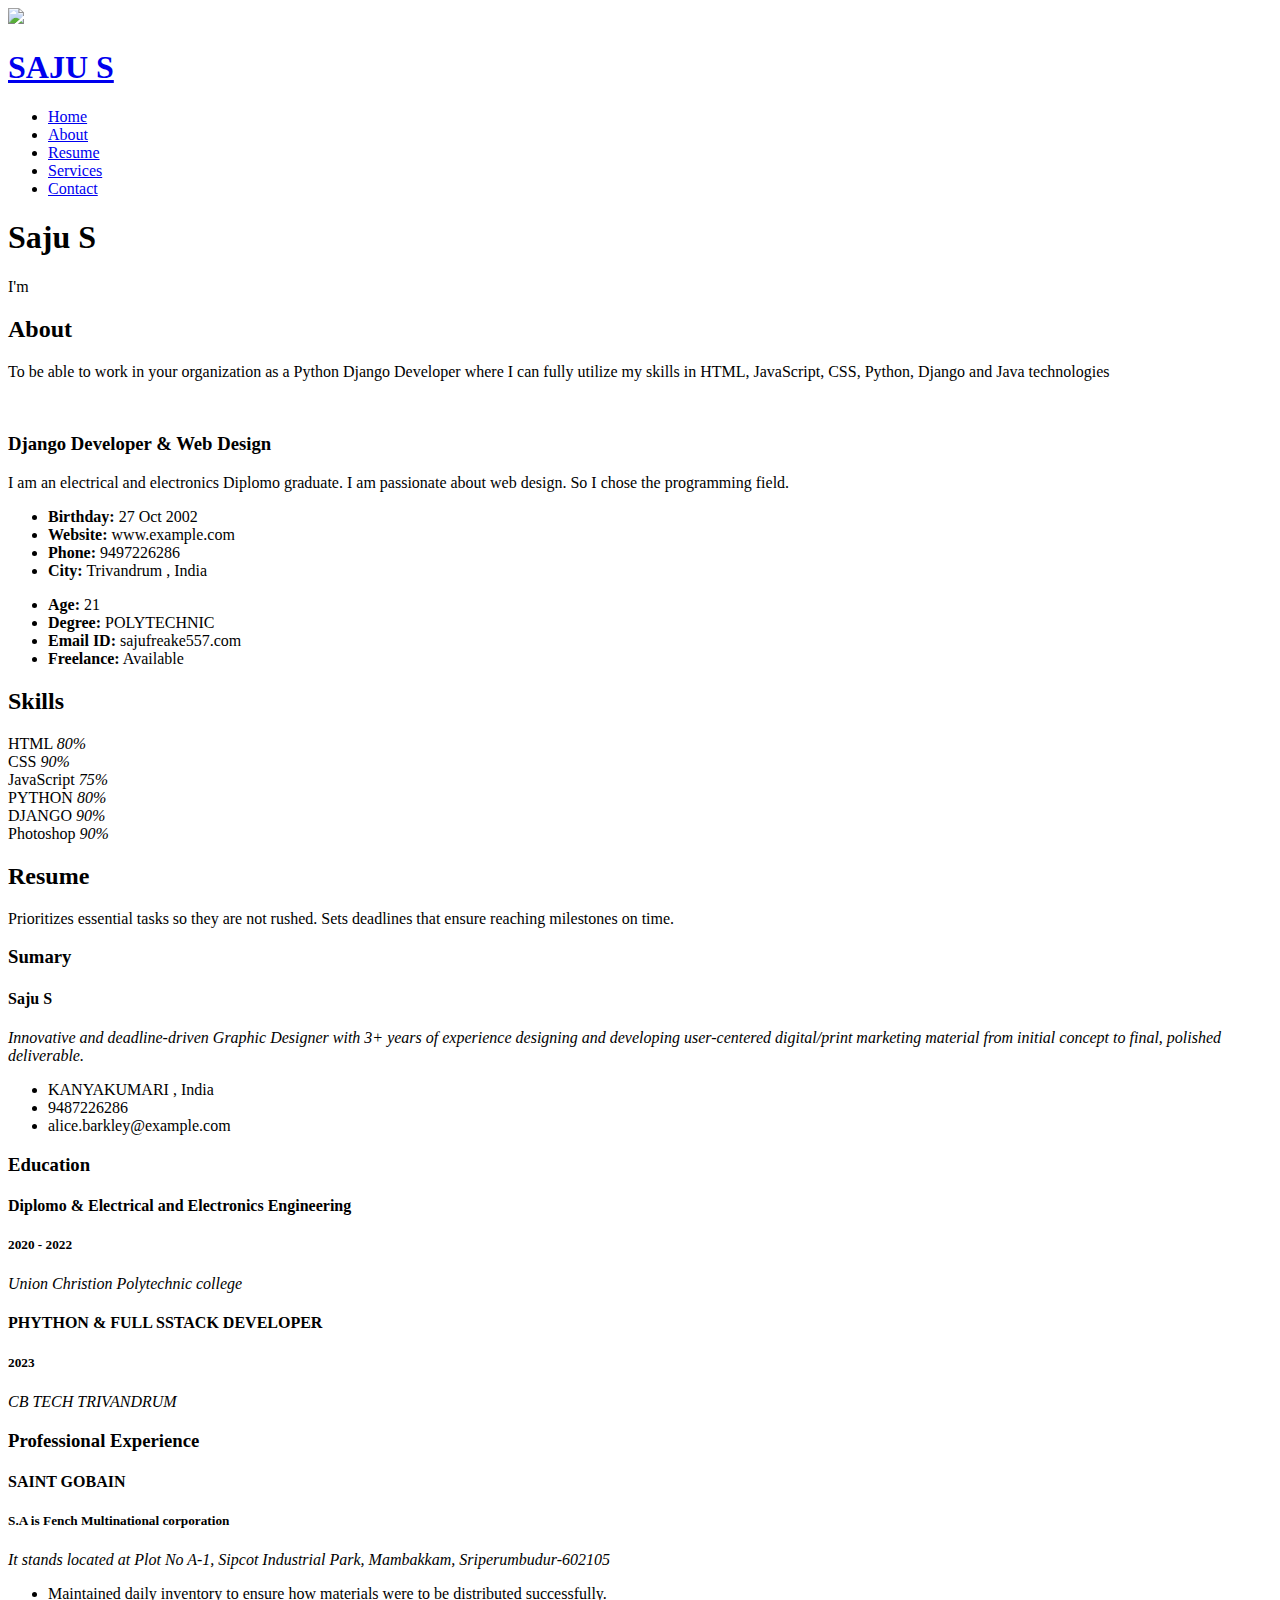
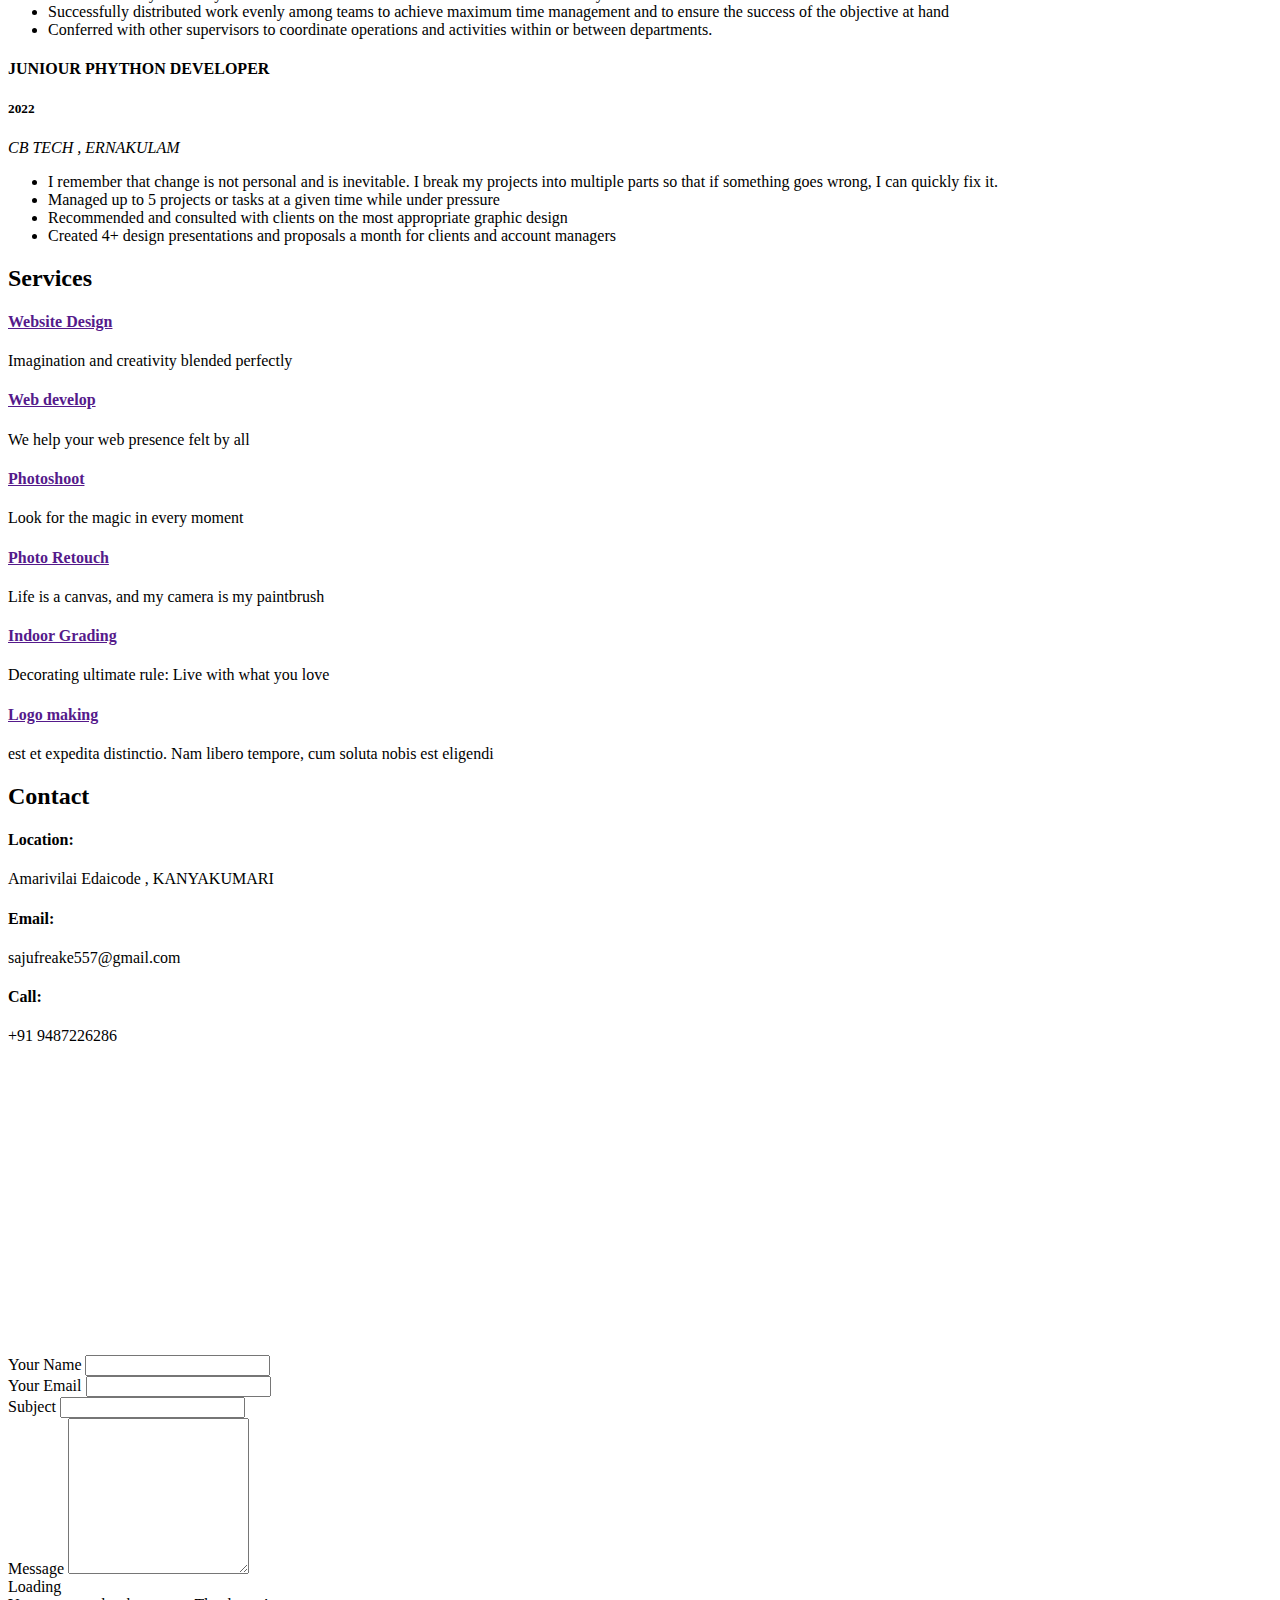
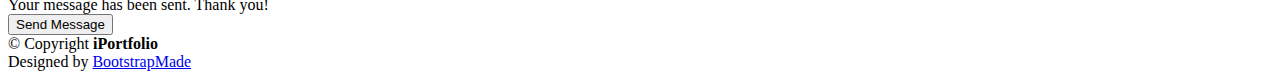
==== commit 3329a903: "Update index.html" ====
--- a/index.html
+++ b/index.html
@@ -62,8 +62,7 @@
           <li><a href="#hero" class="nav-link scrollto active"><i class="bx bx-home"></i> <span>Home</span></a></li>
           <li><a href="#about" class="nav-link scrollto"><i class="bx bx-user"></i> <span>About</span></a></li>
           <li><a href="#resume" class="nav-link scrollto"><i class="bx bx-file-blank"></i> <span>Resume</span></a></li>
-          <li><a href="#portfolio" class="nav-link scrollto"><i class="bx bx-book-content"></i> <span>Portfolio</span></a></li>
-          <li><a href="#services" class="nav-link scrollto"><i class="bx bx-server"></i> <span>Services</span></a></li>
+           <li><a href="#services" class="nav-link scrollto"><i class="bx bx-server"></i> <span>Services</span></a></li>
           <li><a href="#contact" class="nav-link scrollto"><i class="bx bx-envelope"></i> <span>Contact</span></a></li>
         </ul>
       </nav><!-- .nav-menu -->
@@ -295,97 +294,13 @@
       
             </section><!-- End Services Section -->
 
-    <!-- ======= Testimonials Section ======= -->
-    <section id="testimonials" class="testimonials section-bg">
-      <div class="container">
-
-        <div class="section-title">
-          <h2>Testimonials</h2>
-          <p>Magnam dolores commodi suscipit. Necessitatibus eius consequatur ex aliquid fuga eum quidem. Sit sint consectetur velit. Quisquam quos quisquam cupiditate. Et nemo qui impedit suscipit alias ea. Quia fugiat sit in iste officiis commodi quidem hic quas.</p>
-        </div>
-
-        <div class="testimonials-slider swiper" data-aos="fade-up" data-aos-delay="100">
-          <div class="swiper-wrapper">
-
-            <div class="swiper-slide">
-              <div class="testimonial-item" data-aos="fade-up">
-                <p>
-                  <i class="bx bxs-quote-alt-left quote-icon-left"></i>
-                  Proin iaculis purus consequat sem cure digni ssim donec porttitora entum suscipit rhoncus. Accusantium quam, ultricies eget id, aliquam eget nibh et. Maecen aliquam, risus at semper.
-                  <i class="bx bxs-quote-alt-right quote-icon-right"></i>
-                </p>
-                <img src="assets/img/testimonials/testimonials-1.jpg" class="testimonial-img" alt="">
-                <h3>Saul Goodman</h3>
-                <h4>Ceo &amp; Founder</h4>
-              </div>
-            </div><!-- End testimonial item -->
-
-            <div class="swiper-slide">
-              <div class="testimonial-item" data-aos="fade-up" data-aos-delay="100">
-                <p>
-                  <i class="bx bxs-quote-alt-left quote-icon-left"></i>
-                  Export tempor illum tamen malis malis eram quae irure esse labore quem cillum quid cillum eram malis quorum velit fore eram velit sunt aliqua noster fugiat irure amet legam anim culpa.
-                  <i class="bx bxs-quote-alt-right quote-icon-right"></i>
-                </p>
-                <img src="assets/img/testimonials/testimonials-2.jpg" class="testimonial-img" alt="">
-                <h3>Sara Wilsson</h3>
-                <h4>Designer</h4>
-              </div>
-            </div><!-- End testimonial item -->
-
-            <div class="swiper-slide">
-              <div class="testimonial-item" data-aos="fade-up" data-aos-delay="200">
-                <p>
-                  <i class="bx bxs-quote-alt-left quote-icon-left"></i>
-                  Enim nisi quem export duis labore cillum quae magna enim sint quorum nulla quem veniam duis minim tempor labore quem eram duis noster aute amet eram fore quis sint minim.
-                  <i class="bx bxs-quote-alt-right quote-icon-right"></i>
-                </p>
-                <img src="assets/img/testimonials/testimonials-3.jpg" class="testimonial-img" alt="">
-                <h3>Jena Karlis</h3>
-                <h4>Store Owner</h4>
-              </div>
-            </div><!-- End testimonial item -->
-
-            <div class="swiper-slide">
-              <div class="testimonial-item" data-aos="fade-up" data-aos-delay="300">
-                <p>
-                  <i class="bx bxs-quote-alt-left quote-icon-left"></i>
-                  Fugiat enim eram quae cillum dolore dolor amet nulla culpa multos export minim fugiat minim velit minim dolor enim duis veniam ipsum anim magna sunt elit fore quem dolore labore illum veniam.
-                  <i class="bx bxs-quote-alt-right quote-icon-right"></i>
-                </p>
-                <img src="assets/img/testimonials/testimonials-4.jpg" class="testimonial-img" alt="">
-                <h3>Matt Brandon</h3>
-                <h4>Freelancer</h4>
-              </div>
-            </div><!-- End testimonial item -->
-
-            <div class="swiper-slide">
-              <div class="testimonial-item" data-aos="fade-up" data-aos-delay="400">
-                <p>
-                  <i class="bx bxs-quote-alt-left quote-icon-left"></i>
-                  Quis quorum aliqua sint quem legam fore sunt eram irure aliqua veniam tempor noster veniam enim culpa labore duis sunt culpa nulla illum cillum fugiat legam esse veniam culpa fore nisi cillum quid.
-                  <i class="bx bxs-quote-alt-right quote-icon-right"></i>
-                </p>
-                <img src="assets/img/testimonials/testimonials-5.jpg" class="testimonial-img" alt="">
-                <h3>John Larson</h3>
-                <h4>Entrepreneur</h4>
-              </div>
-            </div><!-- End testimonial item -->
-
-          </div>
-          <div class="swiper-pagination"></div>
-        </div>
-
-      </div>
-    </section><!-- End Testimonials Section -->
 
     <!-- ======= Contact Section ======= -->
-    <section id="contact" class="contact">
+<section id="contact" class="contact">
       <div class="container">
 
         <div class="section-title">
           <h2>Contact</h2>
-          <p>Magnam dolores commodi suscipit. Necessitatibus eius consequatur ex aliquid fuga eum quidem. Sit sint consectetur velit. Quisquam quos quisquam cupiditate. Et nemo qui impedit suscipit alias ea. Quia fugiat sit in iste officiis commodi quidem hic quas.</p>
         </div>
 
         <div class="row" data-aos="fade-in">
@@ -395,19 +310,19 @@
               <div class="address">
                 <i class="bi bi-geo-alt"></i>
                 <h4>Location:</h4>
-                <p>A108 Adam Street, New York, NY 535022</p>
+                <p>Amarivilai Edaicode , KANYAKUMARI</p>
               </div>
 
               <div class="email">
                 <i class="bi bi-envelope"></i>
                 <h4>Email:</h4>
-                <p>info@example.com</p>
+                <p>sajufreake557@gmail.com</p>
               </div>
 
               <div class="phone">
                 <i class="bi bi-phone"></i>
                 <h4>Call:</h4>
-                <p>+1 5589 55488 55s</p>
+                <p>+91 9487226286</p>
               </div>
 
               <iframe src="https://www.google.com/maps/embed?pb=!1m14!1m8!1m3!1d12097.433213460943!2d-74.0062269!3d40.7101282!3m2!1i1024!2i768!4f13.1!3m3!1m2!1s0x0%3A0xb89d1fe6bc499443!2sDowntown+Conference+Center!5e0!3m2!1smk!2sbg!4v1539943755621" frameborder="0" style="border:0; width: 100%; height: 290px;" allowfullscreen></iframe>
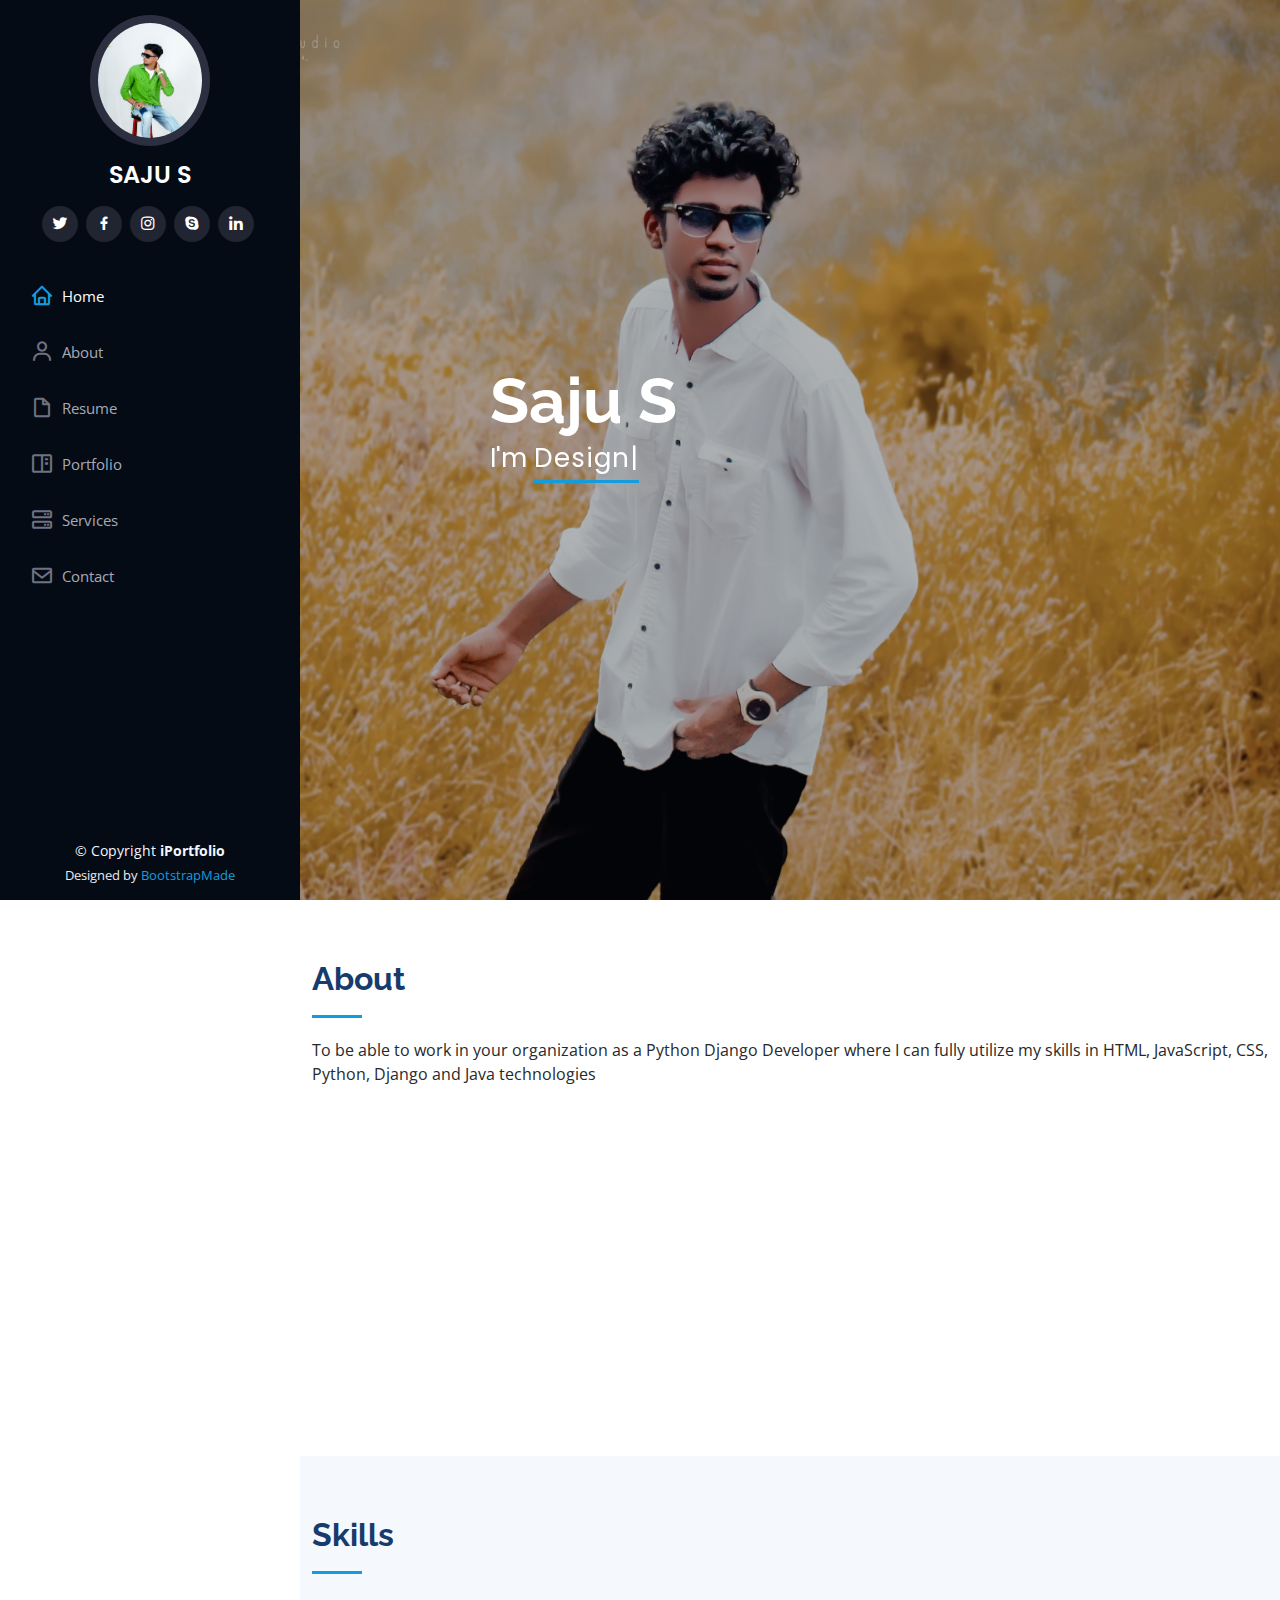
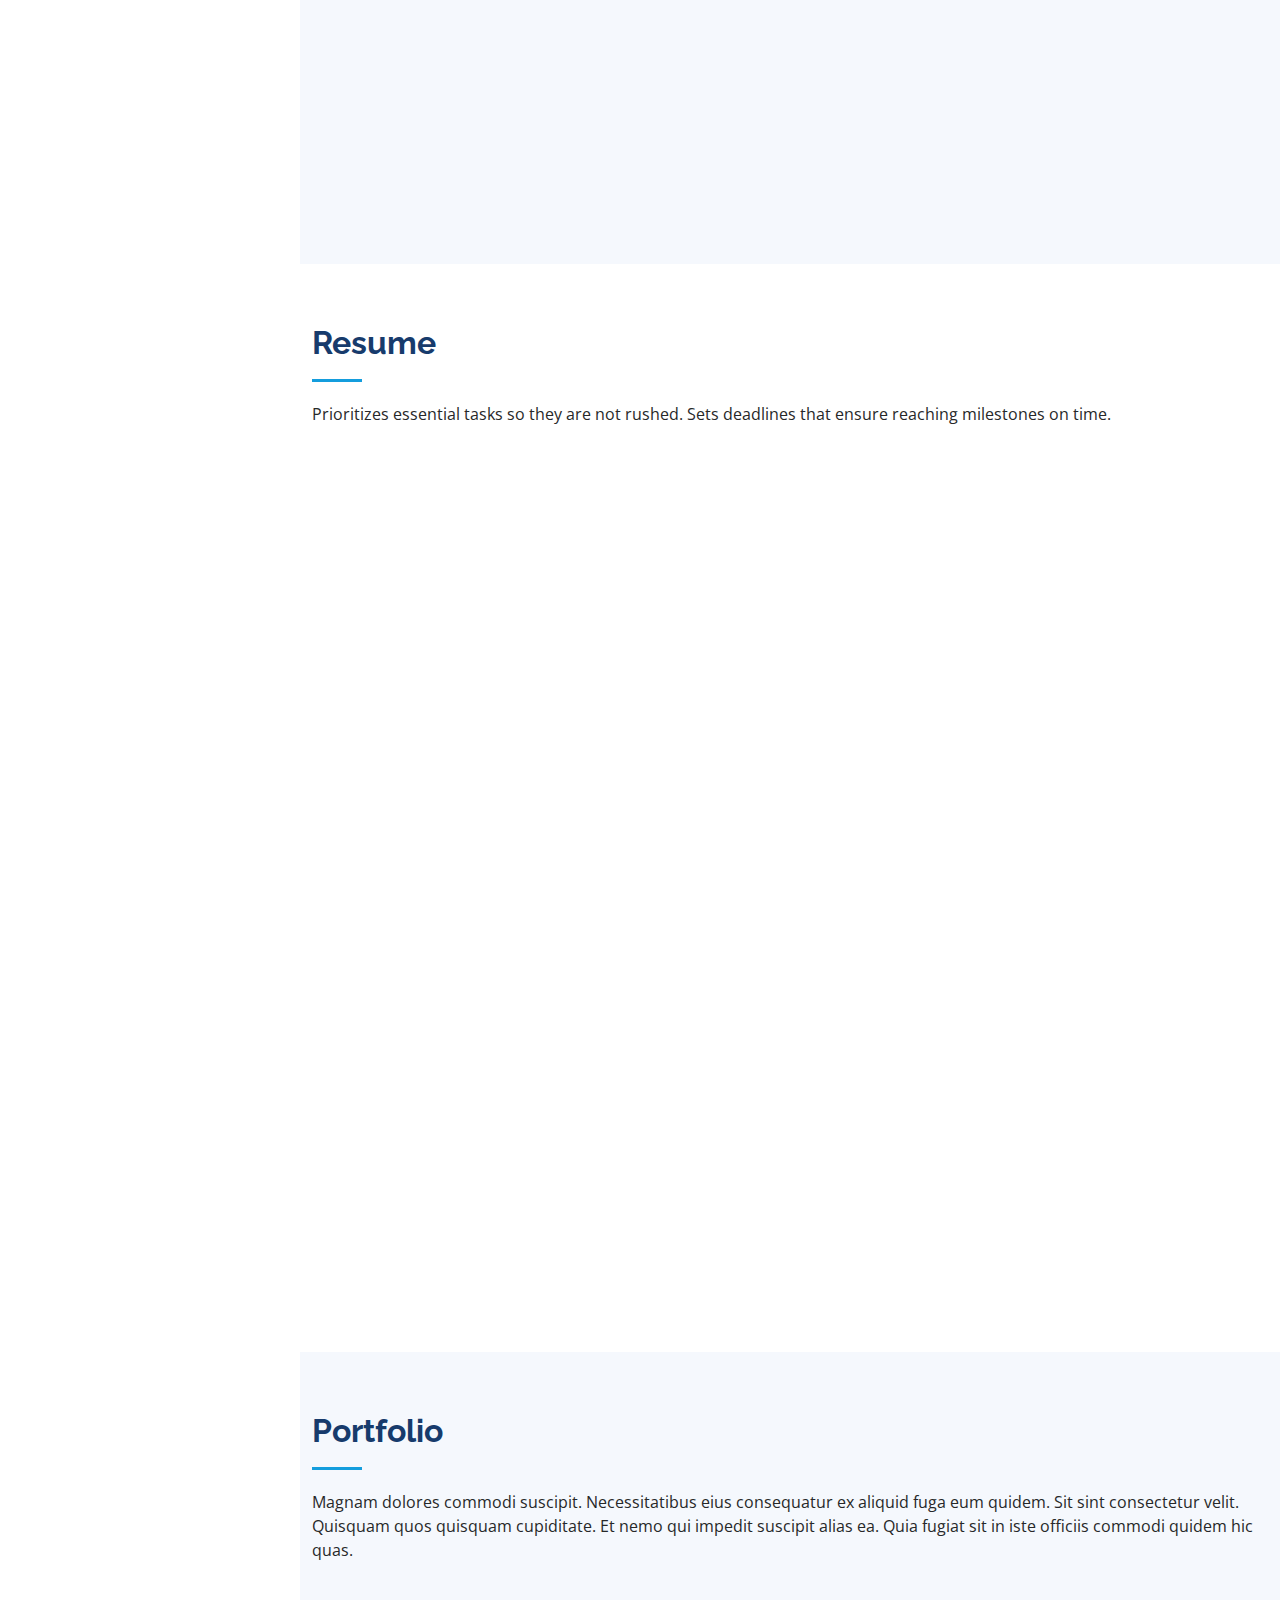
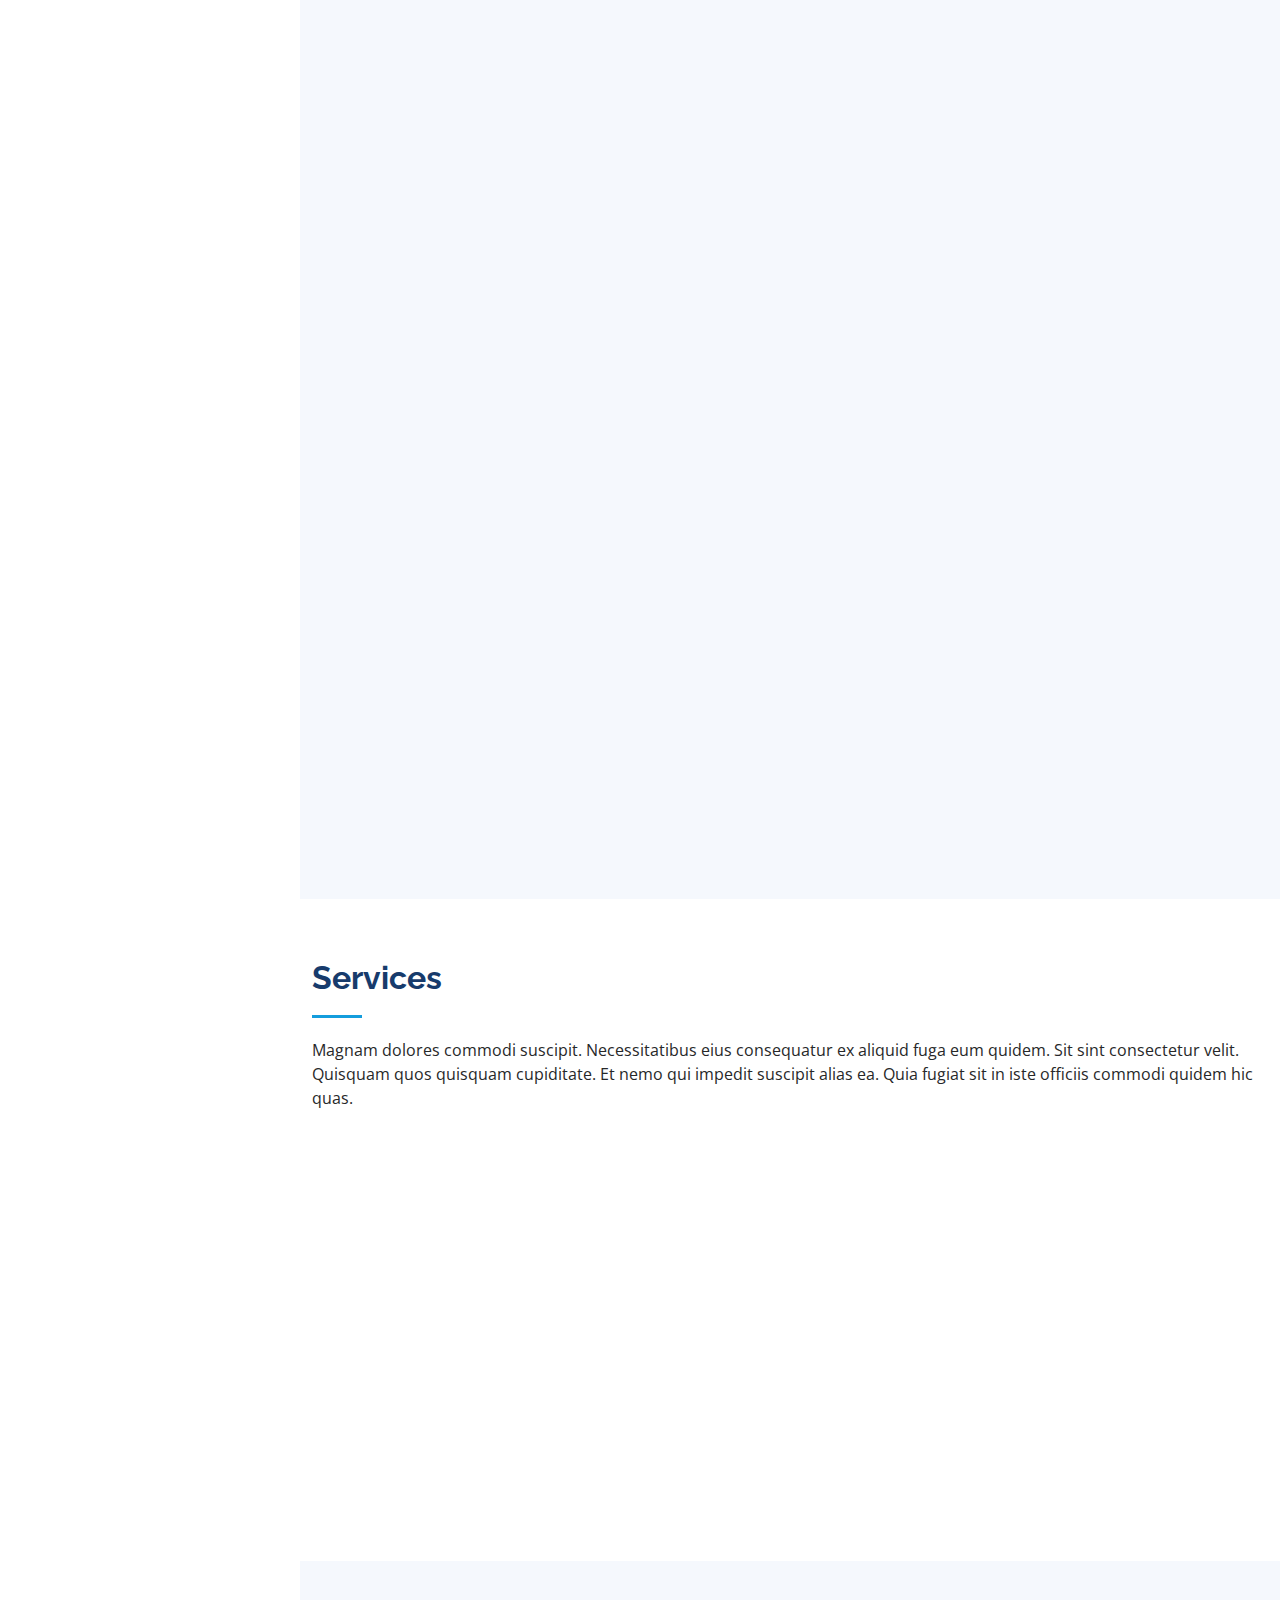
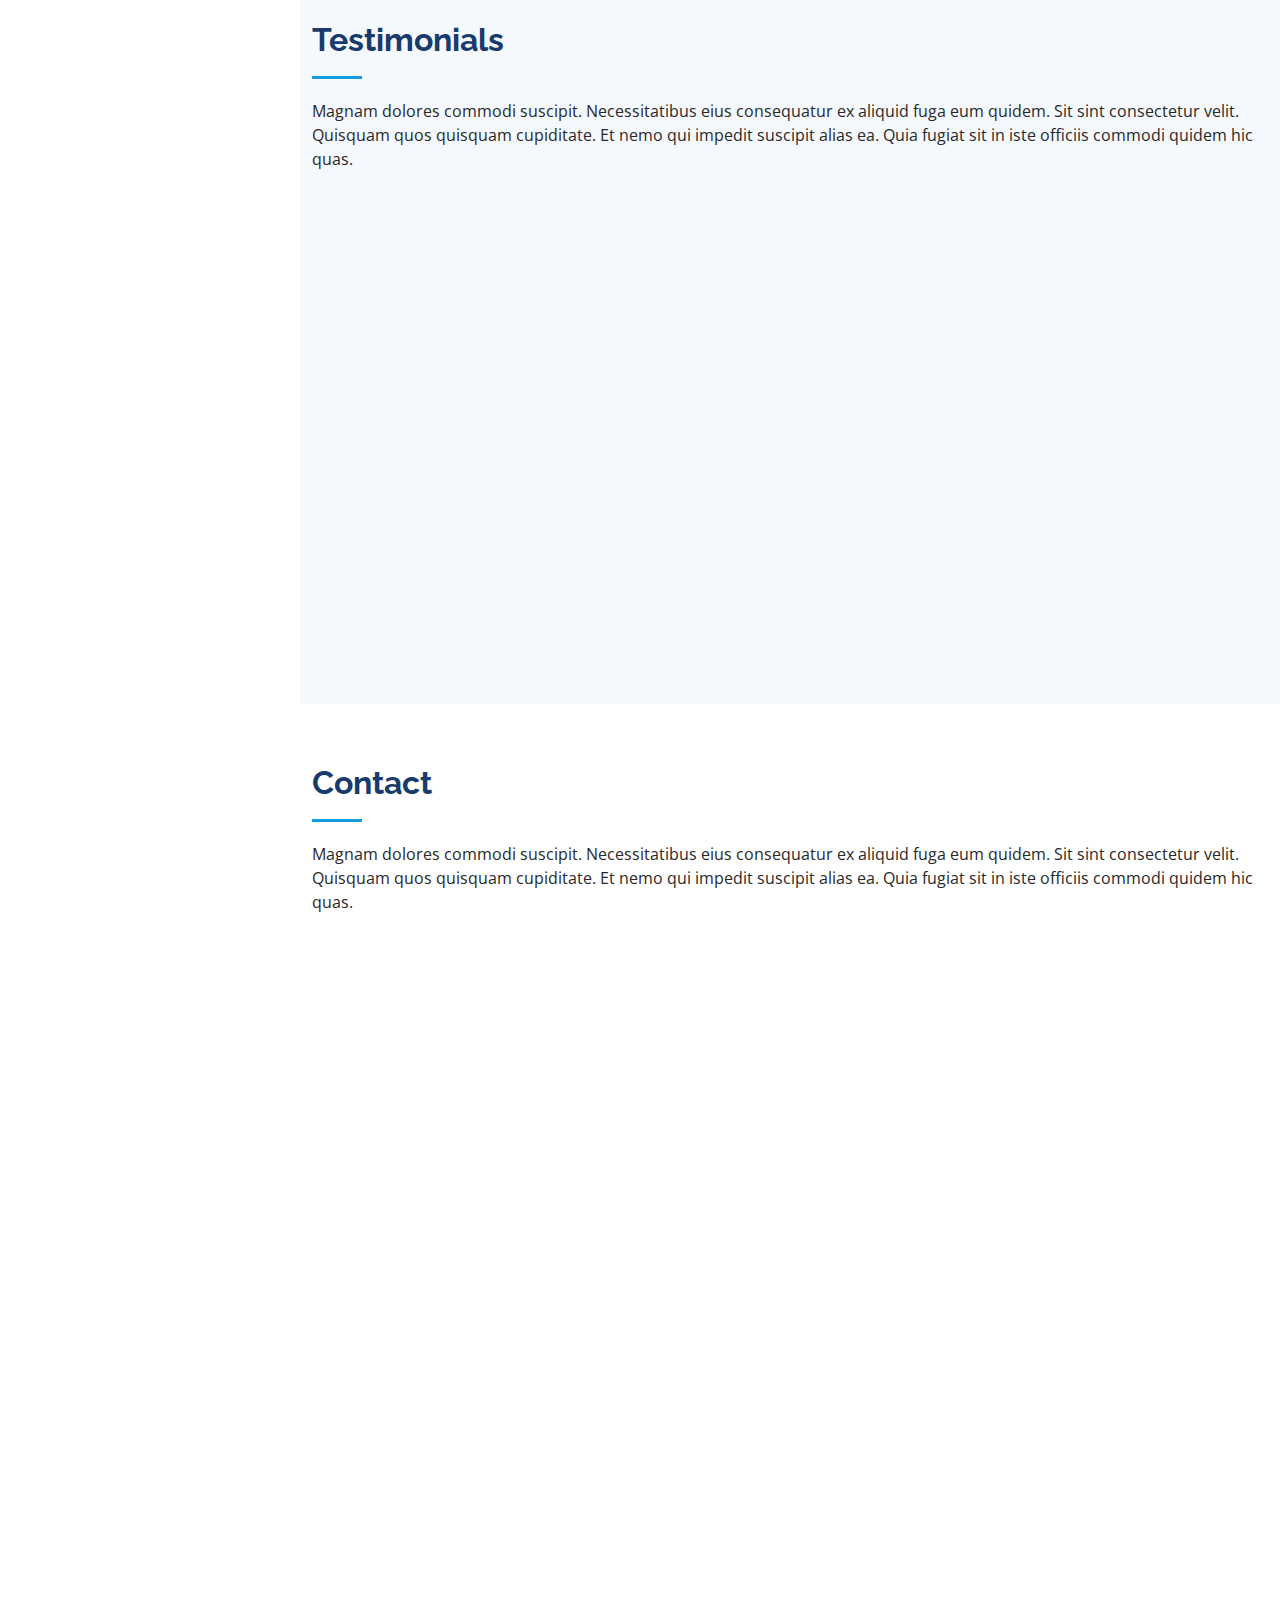
==== commit 679eafdd: "saju site" ====
--- a/index.html
+++ b/index.html
@@ -62,7 +62,8 @@
           <li><a href="#hero" class="nav-link scrollto active"><i class="bx bx-home"></i> <span>Home</span></a></li>
           <li><a href="#about" class="nav-link scrollto"><i class="bx bx-user"></i> <span>About</span></a></li>
           <li><a href="#resume" class="nav-link scrollto"><i class="bx bx-file-blank"></i> <span>Resume</span></a></li>
-           <li><a href="#services" class="nav-link scrollto"><i class="bx bx-server"></i> <span>Services</span></a></li>
+          <li><a href="#portfolio" class="nav-link scrollto"><i class="bx bx-book-content"></i> <span>Portfolio</span></a></li>
+          <li><a href="#services" class="nav-link scrollto"><i class="bx bx-server"></i> <span>Services</span></a></li>
           <li><a href="#contact" class="nav-link scrollto"><i class="bx bx-envelope"></i> <span>Contact</span></a></li>
         </ul>
       </nav><!-- .nav-menu -->
@@ -109,7 +110,7 @@
                 <ul>
                   <li><i class="bi bi-chevron-right"></i> <strong>Age:</strong> <span>21</span></li>
                   <li><i class="bi bi-chevron-right"></i> <strong>Degree:</strong> <span>POLYTECHNIC</span></li>
-                  <li><i class="bi bi-chevron-right"></i> <strong>Email ID:</strong> <span>sajufreake557.com</span></li>
+                  <li><i class="bi bi-chevron-right"></i> <strong>PhEmailone:</strong> <span>sajufreake557.com</span></li>
                   <li><i class="bi bi-chevron-right"></i> <strong>Freelance:</strong> <span>Available</span></li>
                 </ul>
               </div>
@@ -248,59 +249,259 @@
       </div>
     </section><!-- End Resume Section -->
 
-   
-      <!-- ======= Services Section ======= -->
+    <!-- ======= Portfolio Section ======= -->
+    <section id="portfolio" class="portfolio section-bg">
+      <div class="container">
+
+        <div class="section-title">
+          <h2>Portfolio</h2>
+          <p>Magnam dolores commodi suscipit. Necessitatibus eius consequatur ex aliquid fuga eum quidem. Sit sint consectetur velit. Quisquam quos quisquam cupiditate. Et nemo qui impedit suscipit alias ea. Quia fugiat sit in iste officiis commodi quidem hic quas.</p>
+        </div>
+
+        <div class="row" data-aos="fade-up">
+          <div class="col-lg-12 d-flex justify-content-center">
+            <ul id="portfolio-flters">
+              <li data-filter="*" class="filter-active">All</li>
+              <li data-filter=".filter-app">App</li>
+              <li data-filter=".filter-card">Card</li>
+              <li data-filter=".filter-web">Web</li>
+            </ul>
+          </div>
+        </div>
+
+        <div class="row portfolio-container" data-aos="fade-up" data-aos-delay="100">
+
+          <div class="col-lg-4 col-md-6 portfolio-item filter-app">
+            <div class="portfolio-wrap">
+              <img src="assets/img/portfolio/portfolio-1.jpg" class="img-fluid" alt="">
+              <div class="portfolio-links">
+                <a href="assets/img/portfolio/portfolio-1.jpg" data-gallery="portfolioGallery" class="portfolio-lightbox" title="App 1"><i class="bx bx-plus"></i></a>
+                <a href="portfolio-details.html" title="More Details"><i class="bx bx-link"></i></a>
+              </div>
+            </div>
+          </div>
+
+          <div class="col-lg-4 col-md-6 portfolio-item filter-web">
+            <div class="portfolio-wrap">
+              <img src="assets/img/portfolio/portfolio-2.jpg" class="img-fluid" alt="">
+              <div class="portfolio-links">
+                <a href="assets/img/portfolio/portfolio-2.jpg" data-gallery="portfolioGallery" class="portfolio-lightbox" title="Web 3"><i class="bx bx-plus"></i></a>
+                <a href="portfolio-details.html" title="More Details"><i class="bx bx-link"></i></a>
+              </div>
+            </div>
+          </div>
+
+          <div class="col-lg-4 col-md-6 portfolio-item filter-app">
+            <div class="portfolio-wrap">
+              <img src="assets/img/portfolio/portfolio-3.jpg" class="img-fluid" alt="">
+              <div class="portfolio-links">
+                <a href="assets/img/portfolio/portfolio-3.jpg" data-gallery="portfolioGallery" class="portfolio-lightbox" title="App 2"><i class="bx bx-plus"></i></a>
+                <a href="portfolio-details.html" title="More Details"><i class="bx bx-link"></i></a>
+              </div>
+            </div>
+          </div>
+
+          <div class="col-lg-4 col-md-6 portfolio-item filter-card">
+            <div class="portfolio-wrap">
+              <img src="assets/img/portfolio/portfolio-4.jpg" class="img-fluid" alt="">
+              <div class="portfolio-links">
+                <a href="assets/img/portfolio/portfolio-4.jpg" data-gallery="portfolioGallery" class="portfolio-lightbox" title="Card 2"><i class="bx bx-plus"></i></a>
+                <a href="portfolio-details.html" title="More Details"><i class="bx bx-link"></i></a>
+              </div>
+            </div>
+          </div>
+
+          <div class="col-lg-4 col-md-6 portfolio-item filter-web">
+            <div class="portfolio-wrap">
+              <img src="assets/img/portfolio/portfolio-5.jpg" class="img-fluid" alt="">
+              <div class="portfolio-links">
+                <a href="assets/img/portfolio/portfolio-5.jpg" data-gallery="portfolioGallery" class="portfolio-lightbox" title="Web 2"><i class="bx bx-plus"></i></a>
+                <a href="portfolio-details.html" title="More Details"><i class="bx bx-link"></i></a>
+              </div>
+            </div>
+          </div>
+
+          <div class="col-lg-4 col-md-6 portfolio-item filter-app">
+            <div class="portfolio-wrap">
+              <img src="assets/img/portfolio/portfolio-6.jpg" class="img-fluid" alt="">
+              <div class="portfolio-links">
+                <a href="assets/img/portfolio/portfolio-6.jpg" data-gallery="portfolioGallery" class="portfolio-lightbox" title="App 3"><i class="bx bx-plus"></i></a>
+                <a href="portfolio-details.html" title="More Details"><i class="bx bx-link"></i></a>
+              </div>
+            </div>
+          </div>
+
+          <div class="col-lg-4 col-md-6 portfolio-item filter-card">
+            <div class="portfolio-wrap">
+              <img src="assets/img/portfolio/portfolio-7.jpg" class="img-fluid" alt="">
+              <div class="portfolio-links">
+                <a href="assets/img/portfolio/portfolio-7.jpg" data-gallery="portfolioGallery" class="portfolio-lightbox" title="Card 1"><i class="bx bx-plus"></i></a>
+                <a href="portfolio-details.html" title="More Details"><i class="bx bx-link"></i></a>
+              </div>
+            </div>
+          </div>
+
+          <div class="col-lg-4 col-md-6 portfolio-item filter-card">
+            <div class="portfolio-wrap">
+              <img src="assets/img/portfolio/portfolio-8.jpg" class="img-fluid" alt="">
+              <div class="portfolio-links">
+                <a href="assets/img/portfolio/portfolio-8.jpg" data-gallery="portfolioGallery" class="portfolio-lightbox" title="Card 3"><i class="bx bx-plus"></i></a>
+                <a href="portfolio-details.html" title="More Details"><i class="bx bx-link"></i></a>
+              </div>
+            </div>
+          </div>
+
+          <div class="col-lg-4 col-md-6 portfolio-item filter-web">
+            <div class="portfolio-wrap">
+              <img src="assets/img/portfolio/portfolio-9.jpg" class="img-fluid" alt="">
+              <div class="portfolio-links">
+                <a href="assets/img/portfolio/portfolio-9.jpg" data-gallery="portfolioGallery" class="portfolio-lightbox" title="Web 3"><i class="bx bx-plus"></i></a>
+                <a href="portfolio-details.html" title="More Details"><i class="bx bx-link"></i></a>
+              </div>
+            </div>
+          </div>
+
+        </div>
+
+      </div>
+    </section><!-- End Portfolio Section -->
+
+    <!-- ======= Services Section ======= -->
     <section id="services" class="services">
       <div class="container">
 
         <div class="section-title">
           <h2>Services</h2>
-            </div>
-         <div class="row">
+          <p>Magnam dolores commodi suscipit. Necessitatibus eius consequatur ex aliquid fuga eum quidem. Sit sint consectetur velit. Quisquam quos quisquam cupiditate. Et nemo qui impedit suscipit alias ea. Quia fugiat sit in iste officiis commodi quidem hic quas.</p>
+        </div>
+
+        <div class="row">
           <div class="col-lg-4 col-md-6 icon-box" data-aos="fade-up">
             <div class="icon"><i class="bi bi-briefcase"></i></div>
-            <h4 class="title"><a href="">Website Design</a></h4>
-            <p class="description">Imagination and creativity blended perfectly</p>
+            <h4 class="title"><a href="">Lorem Ipsum</a></h4>
+            <p class="description">Voluptatum deleniti atque corrupti quos dolores et quas molestias excepturi sint occaecati cupiditate non provident</p>
           </div>
           <div class="col-lg-4 col-md-6 icon-box" data-aos="fade-up" data-aos-delay="100">
             <div class="icon"><i class="bi bi-card-checklist"></i></div>
-            <h4 class="title"><a href="">Web develop</a></h4>
-            <p class="description">We help your web presence felt by all</p>
+            <h4 class="title"><a href="">Dolor Sitema</a></h4>
+            <p class="description">Minim veniam, quis nostrud exercitation ullamco laboris nisi ut aliquip ex ea commodo consequat tarad limino ata</p>
           </div>
           <div class="col-lg-4 col-md-6 icon-box" data-aos="fade-up" data-aos-delay="200">
             <div class="icon"><i class="bi bi-bar-chart"></i></div>
-            <h4 class="title"><a href="">Photoshoot</a></h4>
-            <p class="description">Look for the magic in every moment </p>
+            <h4 class="title"><a href="">Sed ut perspiciatis</a></h4>
+            <p class="description">Duis aute irure dolor in reprehenderit in voluptate velit esse cillum dolore eu fugiat nulla pariatur</p>
           </div>
           <div class="col-lg-4 col-md-6 icon-box" data-aos="fade-up" data-aos-delay="300">
             <div class="icon"><i class="bi bi-binoculars"></i></div>
-            <h4 class="title"><a href="">Photo Retouch</a></h4>
-            <p class="description">Life is a canvas, and my camera is my paintbrush</p>
+            <h4 class="title"><a href="">Magni Dolores</a></h4>
+            <p class="description">Excepteur sint occaecat cupidatat non proident, sunt in culpa qui officia deserunt mollit anim id est laborum</p>
           </div>
           <div class="col-lg-4 col-md-6 icon-box" data-aos="fade-up" data-aos-delay="400">
             <div class="icon"><i class="bi bi-brightness-high"></i></div>
-            <h4 class="title"><a href="">Indoor Grading</a></h4>
-            <p class="description">Decorating ultimate rule: Live with what you love</p>
+            <h4 class="title"><a href="">Nemo Enim</a></h4>
+            <p class="description">At vero eos et accusamus et iusto odio dignissimos ducimus qui blanditiis praesentium voluptatum deleniti atque</p>
           </div>
           <div class="col-lg-4 col-md-6 icon-box" data-aos="fade-up" data-aos-delay="500">
             <div class="icon"><i class="bi bi-calendar4-week"></i></div>
-            <h4 class="title"><a href="">Logo making</a></h4>
-            <p class="description">est et expedita distinctio. Nam libero tempore, cum soluta nobis est eligendi</p>
-          </div>
-        </div>
-
-      </div>
-   
-      
-            </section><!-- End Services Section -->
-
+            <h4 class="title"><a href="">Eiusmod Tempor</a></h4>
+            <p class="description">Et harum quidem rerum facilis est et expedita distinctio. Nam libero tempore, cum soluta nobis est eligendi</p>
+          </div>
+        </div>
+
+      </div>
+    </section><!-- End Services Section -->
+
+    <!-- ======= Testimonials Section ======= -->
+    <section id="testimonials" class="testimonials section-bg">
+      <div class="container">
+
+        <div class="section-title">
+          <h2>Testimonials</h2>
+          <p>Magnam dolores commodi suscipit. Necessitatibus eius consequatur ex aliquid fuga eum quidem. Sit sint consectetur velit. Quisquam quos quisquam cupiditate. Et nemo qui impedit suscipit alias ea. Quia fugiat sit in iste officiis commodi quidem hic quas.</p>
+        </div>
+
+        <div class="testimonials-slider swiper" data-aos="fade-up" data-aos-delay="100">
+          <div class="swiper-wrapper">
+
+            <div class="swiper-slide">
+              <div class="testimonial-item" data-aos="fade-up">
+                <p>
+                  <i class="bx bxs-quote-alt-left quote-icon-left"></i>
+                  Proin iaculis purus consequat sem cure digni ssim donec porttitora entum suscipit rhoncus. Accusantium quam, ultricies eget id, aliquam eget nibh et. Maecen aliquam, risus at semper.
+                  <i class="bx bxs-quote-alt-right quote-icon-right"></i>
+                </p>
+                <img src="assets/img/testimonials/testimonials-1.jpg" class="testimonial-img" alt="">
+                <h3>Saul Goodman</h3>
+                <h4>Ceo &amp; Founder</h4>
+              </div>
+            </div><!-- End testimonial item -->
+
+            <div class="swiper-slide">
+              <div class="testimonial-item" data-aos="fade-up" data-aos-delay="100">
+                <p>
+                  <i class="bx bxs-quote-alt-left quote-icon-left"></i>
+                  Export tempor illum tamen malis malis eram quae irure esse labore quem cillum quid cillum eram malis quorum velit fore eram velit sunt aliqua noster fugiat irure amet legam anim culpa.
+                  <i class="bx bxs-quote-alt-right quote-icon-right"></i>
+                </p>
+                <img src="assets/img/testimonials/testimonials-2.jpg" class="testimonial-img" alt="">
+                <h3>Sara Wilsson</h3>
+                <h4>Designer</h4>
+              </div>
+            </div><!-- End testimonial item -->
+
+            <div class="swiper-slide">
+              <div class="testimonial-item" data-aos="fade-up" data-aos-delay="200">
+                <p>
+                  <i class="bx bxs-quote-alt-left quote-icon-left"></i>
+                  Enim nisi quem export duis labore cillum quae magna enim sint quorum nulla quem veniam duis minim tempor labore quem eram duis noster aute amet eram fore quis sint minim.
+                  <i class="bx bxs-quote-alt-right quote-icon-right"></i>
+                </p>
+                <img src="assets/img/testimonials/testimonials-3.jpg" class="testimonial-img" alt="">
+                <h3>Jena Karlis</h3>
+                <h4>Store Owner</h4>
+              </div>
+            </div><!-- End testimonial item -->
+
+            <div class="swiper-slide">
+              <div class="testimonial-item" data-aos="fade-up" data-aos-delay="300">
+                <p>
+                  <i class="bx bxs-quote-alt-left quote-icon-left"></i>
+                  Fugiat enim eram quae cillum dolore dolor amet nulla culpa multos export minim fugiat minim velit minim dolor enim duis veniam ipsum anim magna sunt elit fore quem dolore labore illum veniam.
+                  <i class="bx bxs-quote-alt-right quote-icon-right"></i>
+                </p>
+                <img src="assets/img/testimonials/testimonials-4.jpg" class="testimonial-img" alt="">
+                <h3>Matt Brandon</h3>
+                <h4>Freelancer</h4>
+              </div>
+            </div><!-- End testimonial item -->
+
+            <div class="swiper-slide">
+              <div class="testimonial-item" data-aos="fade-up" data-aos-delay="400">
+                <p>
+                  <i class="bx bxs-quote-alt-left quote-icon-left"></i>
+                  Quis quorum aliqua sint quem legam fore sunt eram irure aliqua veniam tempor noster veniam enim culpa labore duis sunt culpa nulla illum cillum fugiat legam esse veniam culpa fore nisi cillum quid.
+                  <i class="bx bxs-quote-alt-right quote-icon-right"></i>
+                </p>
+                <img src="assets/img/testimonials/testimonials-5.jpg" class="testimonial-img" alt="">
+                <h3>John Larson</h3>
+                <h4>Entrepreneur</h4>
+              </div>
+            </div><!-- End testimonial item -->
+
+          </div>
+          <div class="swiper-pagination"></div>
+        </div>
+
+      </div>
+    </section><!-- End Testimonials Section -->
 
     <!-- ======= Contact Section ======= -->
-<section id="contact" class="contact">
+    <section id="contact" class="contact">
       <div class="container">
 
         <div class="section-title">
           <h2>Contact</h2>
+          <p>Magnam dolores commodi suscipit. Necessitatibus eius consequatur ex aliquid fuga eum quidem. Sit sint consectetur velit. Quisquam quos quisquam cupiditate. Et nemo qui impedit suscipit alias ea. Quia fugiat sit in iste officiis commodi quidem hic quas.</p>
         </div>
 
         <div class="row" data-aos="fade-in">
@@ -310,19 +511,19 @@
               <div class="address">
                 <i class="bi bi-geo-alt"></i>
                 <h4>Location:</h4>
-                <p>Amarivilai Edaicode , KANYAKUMARI</p>
+                <p>A108 Adam Street, New York, NY 535022</p>
               </div>
 
               <div class="email">
                 <i class="bi bi-envelope"></i>
                 <h4>Email:</h4>
-                <p>sajufreake557@gmail.com</p>
+                <p>info@example.com</p>
               </div>
 
               <div class="phone">
                 <i class="bi bi-phone"></i>
                 <h4>Call:</h4>
-                <p>+91 9487226286</p>
+                <p>+1 5589 55488 55s</p>
               </div>
 
               <iframe src="https://www.google.com/maps/embed?pb=!1m14!1m8!1m3!1d12097.433213460943!2d-74.0062269!3d40.7101282!3m2!1i1024!2i768!4f13.1!3m3!1m2!1s0x0%3A0xb89d1fe6bc499443!2sDowntown+Conference+Center!5e0!3m2!1smk!2sbg!4v1539943755621" frameborder="0" style="border:0; width: 100%; height: 290px;" allowfullscreen></iframe>
@@ -400,4 +601,4 @@
 
 </body>
 
-</html>
+</html>